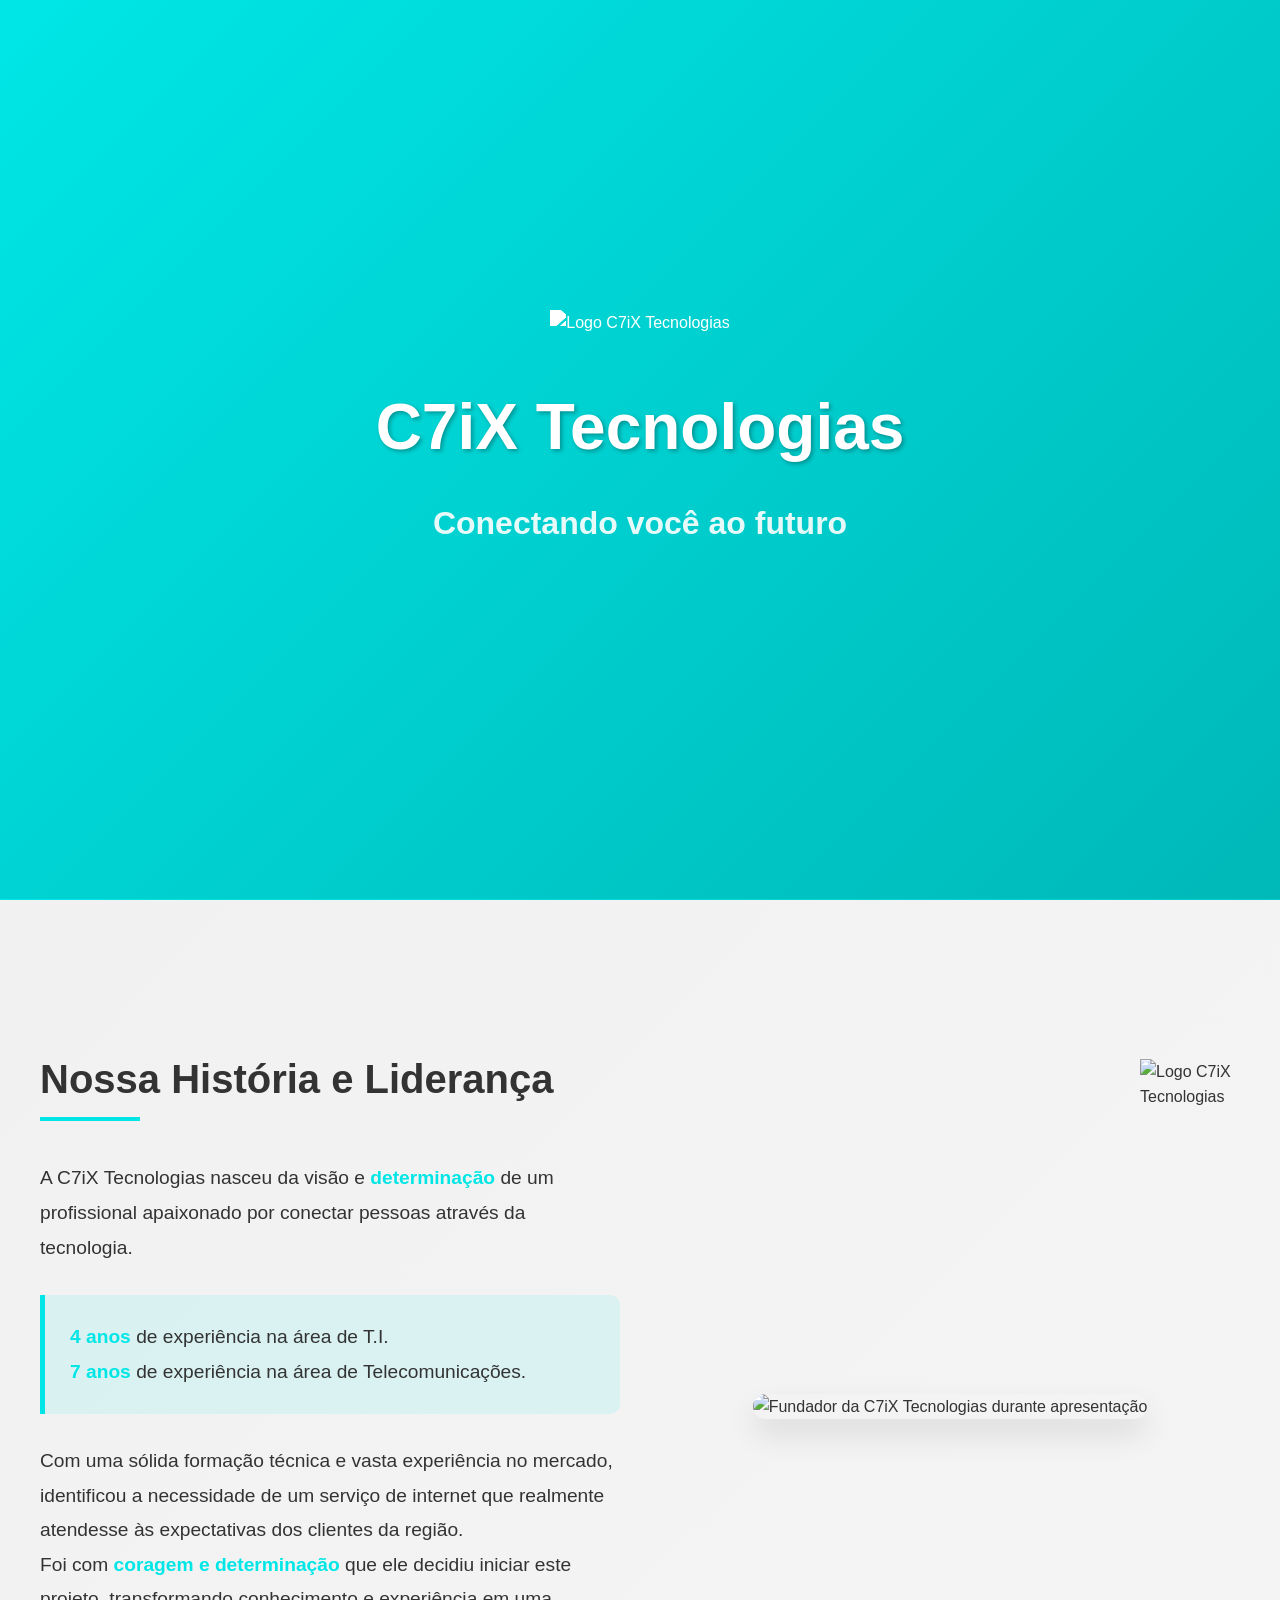
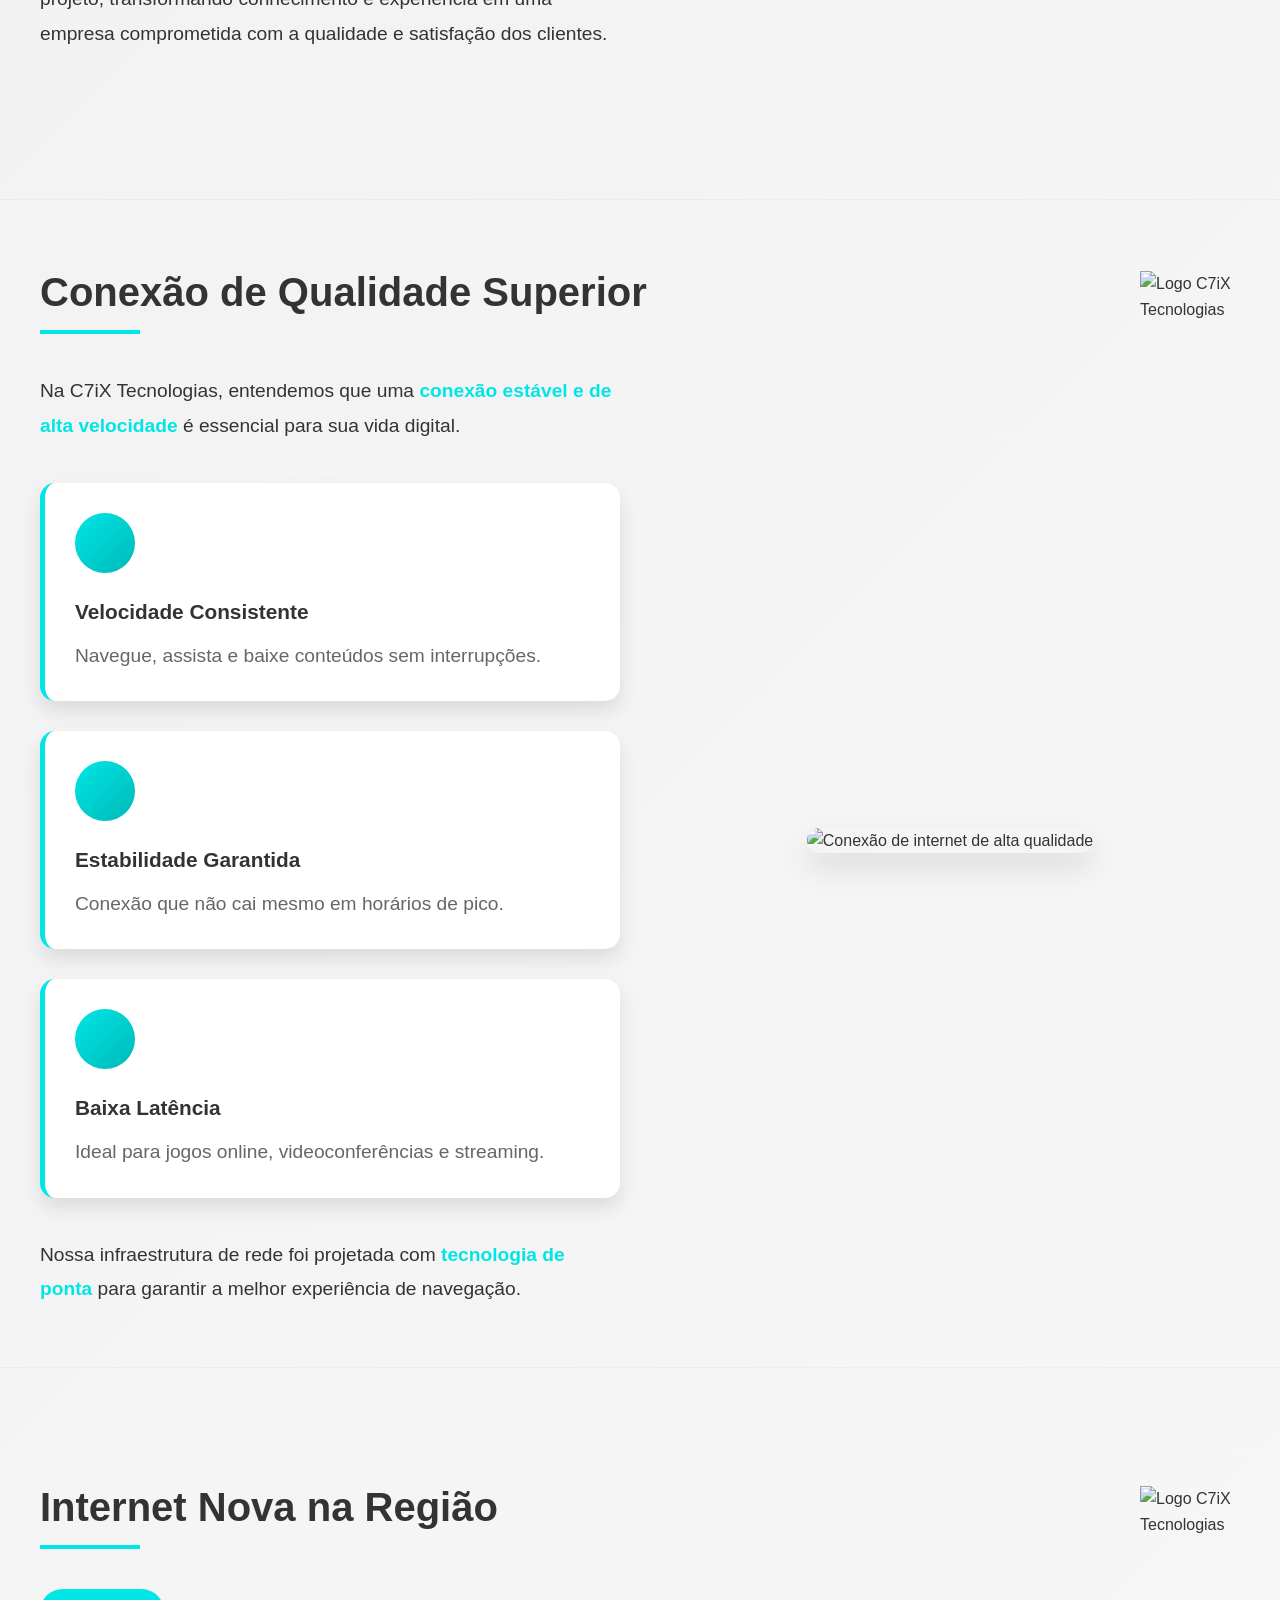
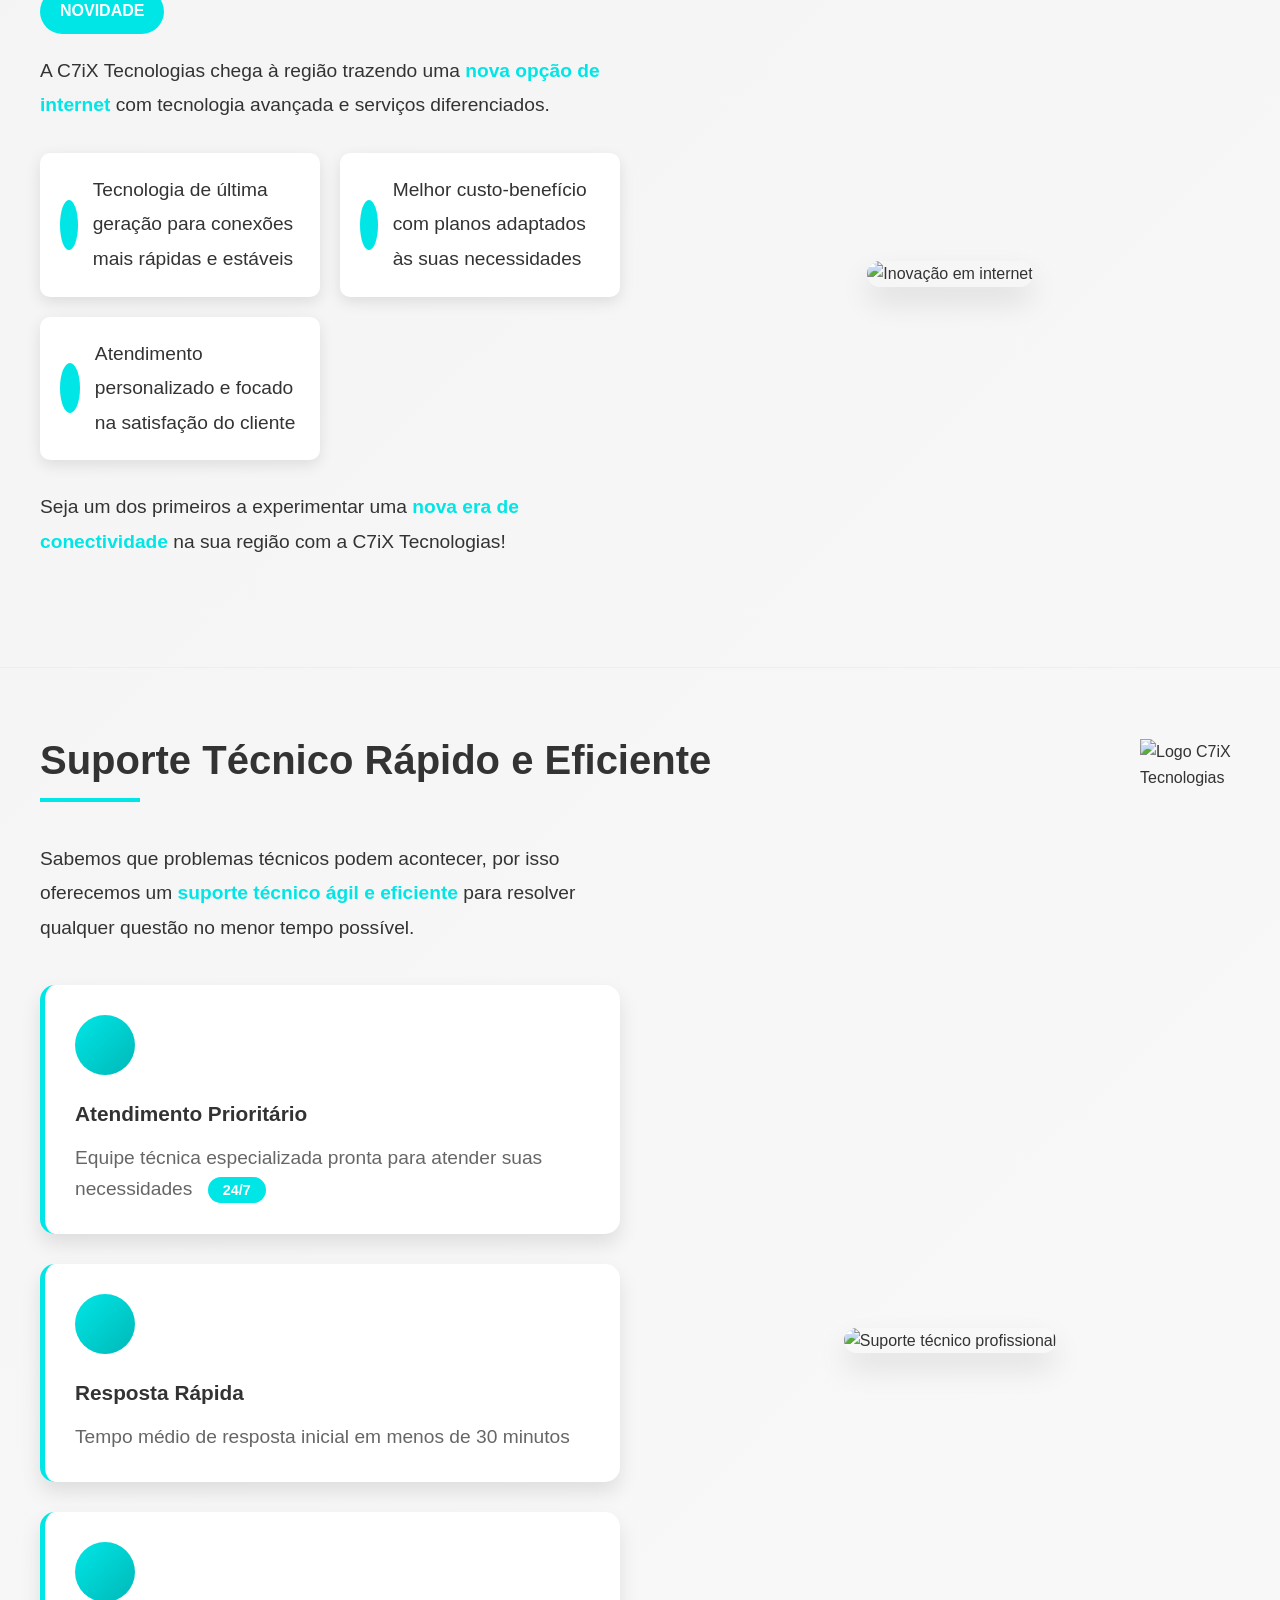
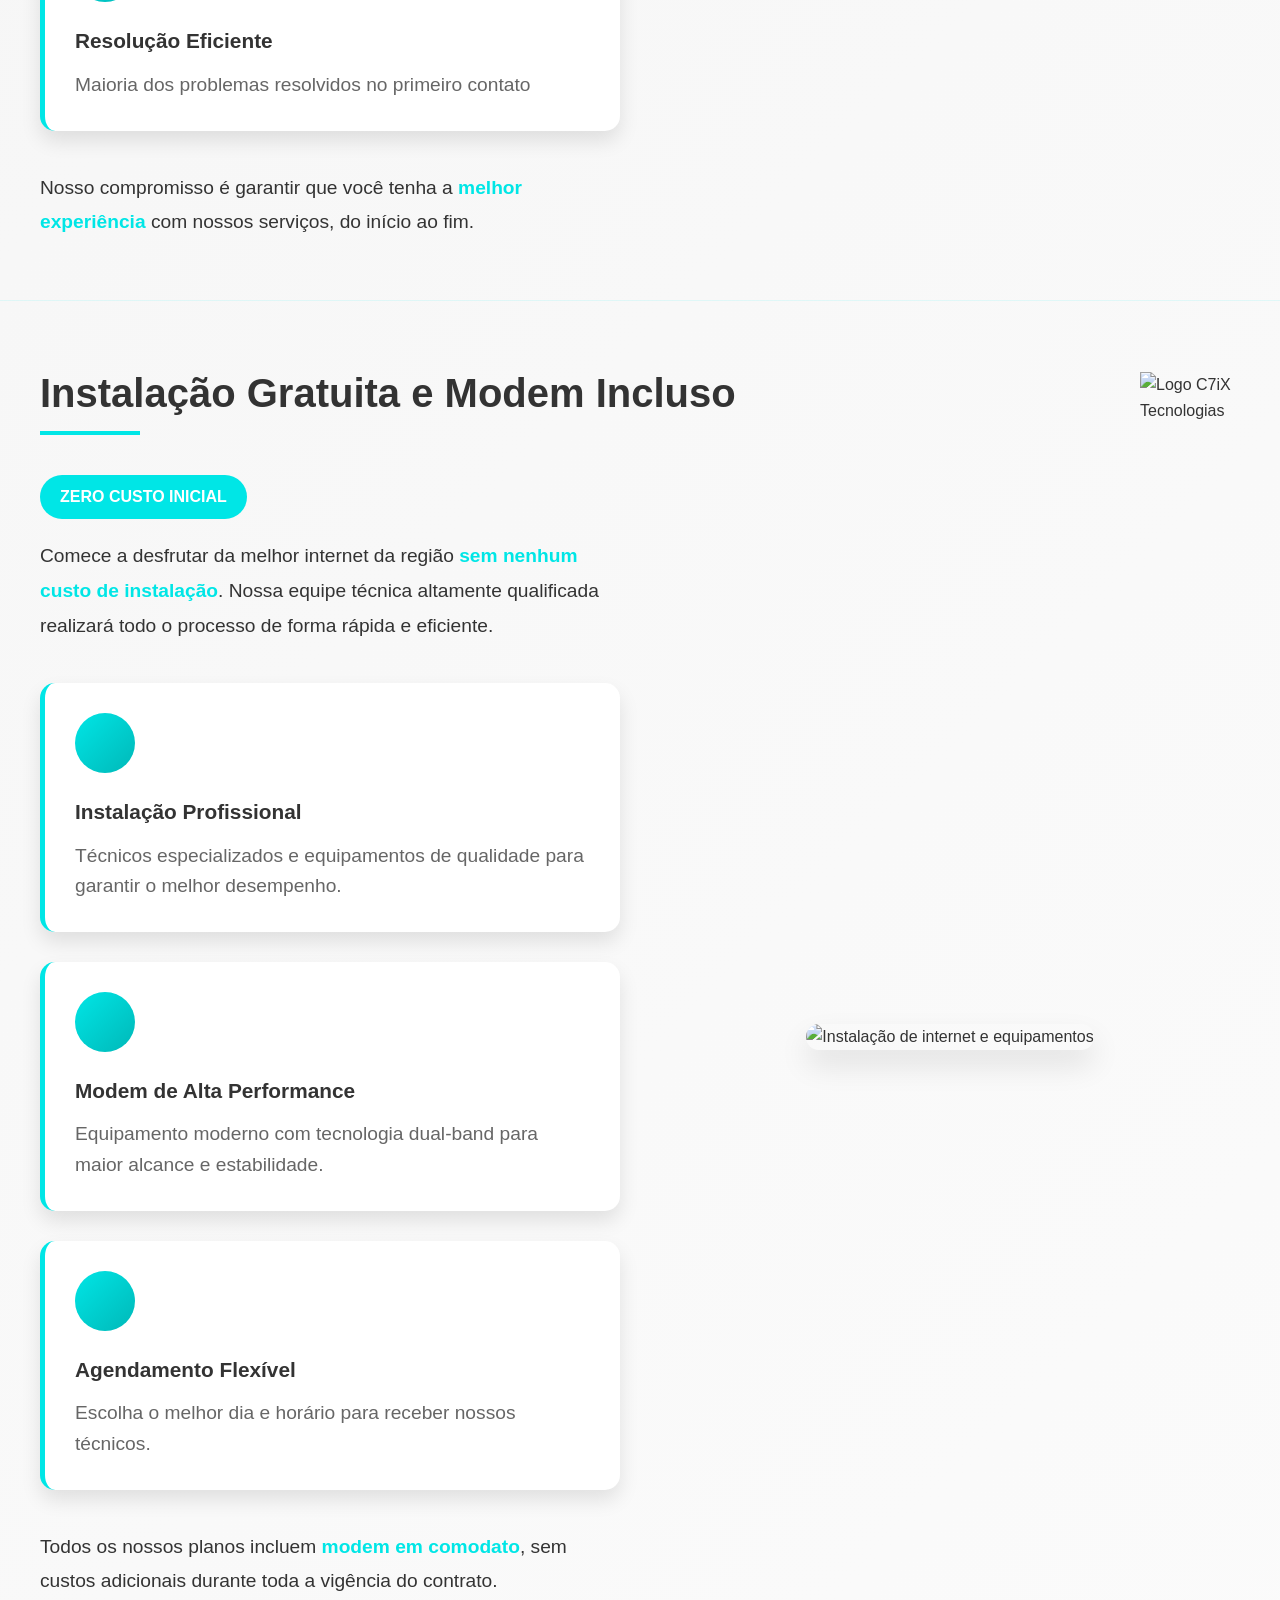
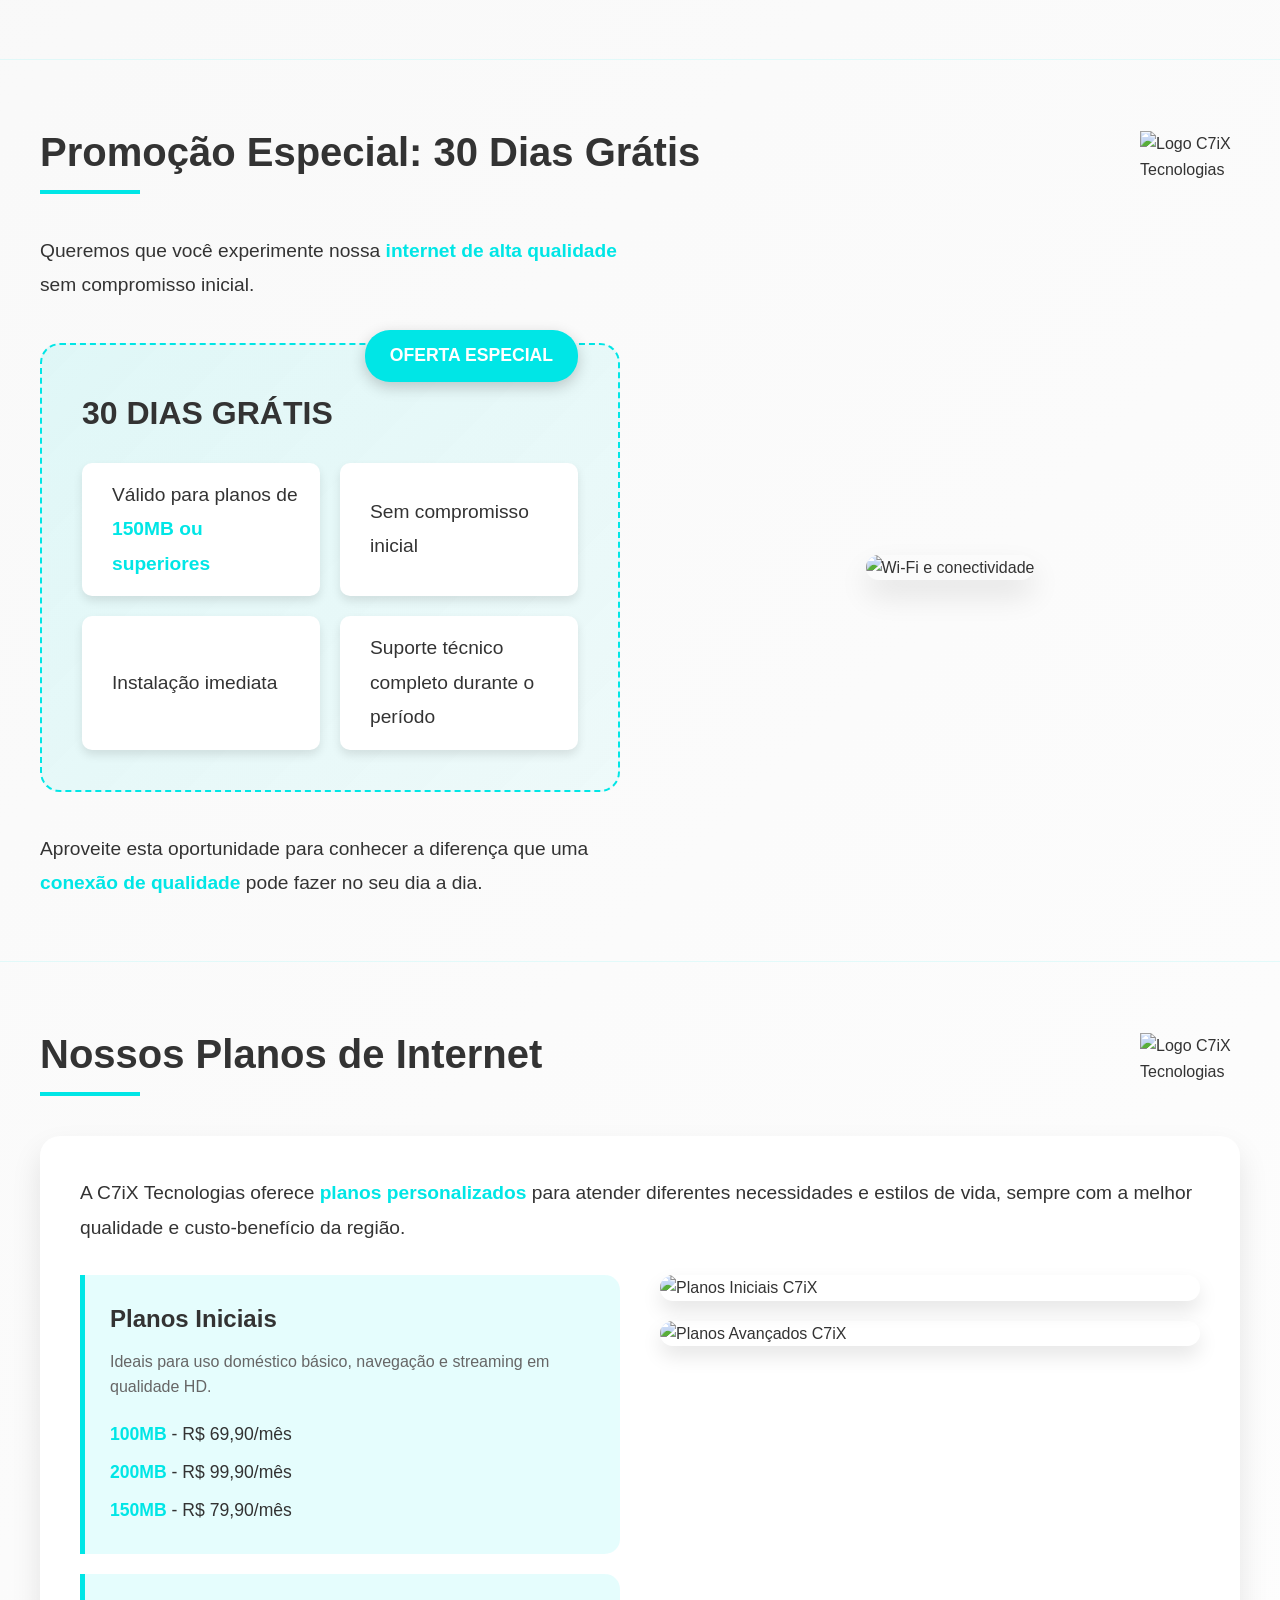
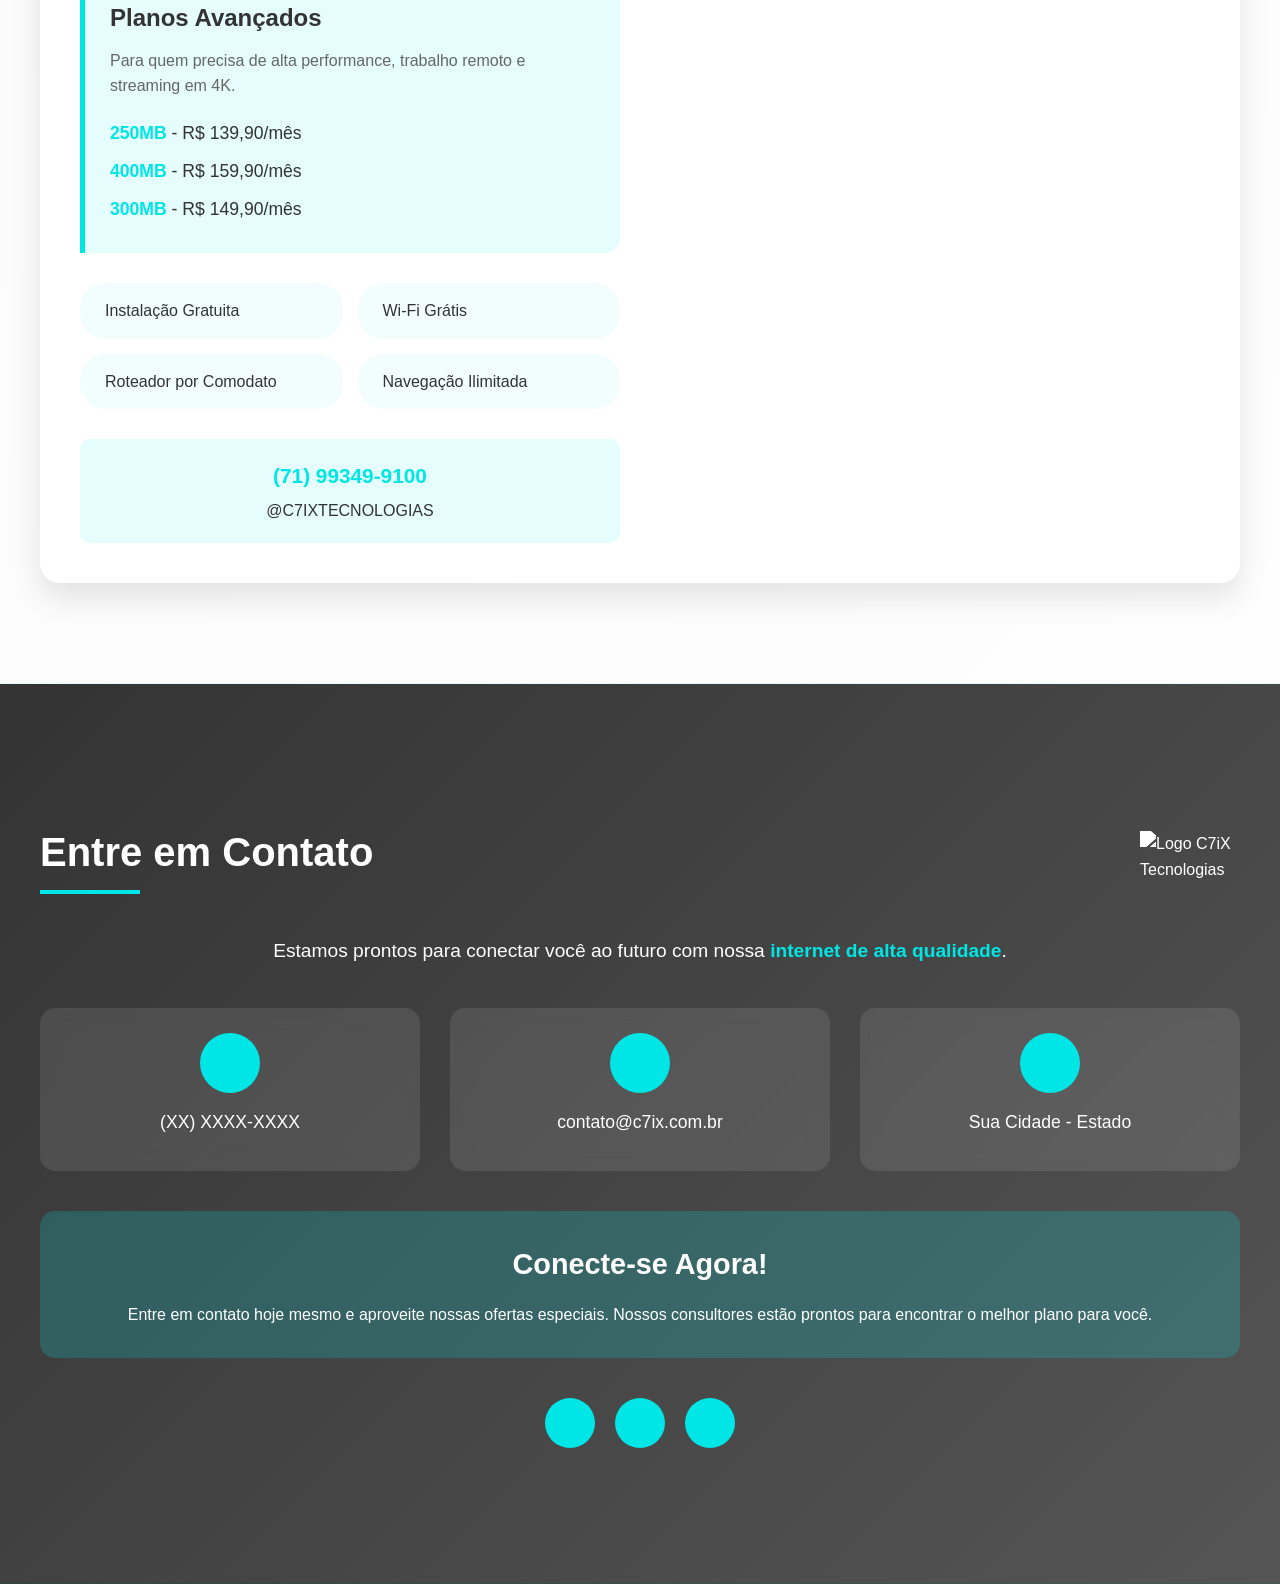
==== index.html @ 897e23bc "add vercel" ====
<!DOCTYPE html>
<html lang="pt-BR">
<head>
    <meta charset="UTF-8">
    <meta name="viewport" content="width=device-width, initial-scale=1.0">
    <title>C7iX Tecnologias - Apresentação de Vendas</title>
    <link href="https://cdn.jsdelivr.net/npm/tailwindcss@2.2.19/dist/tailwind.min.css" rel="stylesheet">
    <link rel="stylesheet" href="style.css">
</head>
<body>
    <!-- Hero Section -->
    <section class="section hero-section">
        <div class="container">
            <div class="logo-container">
                <img src="/home/ubuntu/C7iX_Presentation/logo_redonda.png" alt="Logo C7iX Tecnologias">
            </div>
            <h1 class="hero-title">C7iX Tecnologias</h1>
            <h2 class="hero-subtitle">Conectando você ao futuro</h2>
        </div>
    </section>

    <!-- Nossa História Section -->
    <section class="section">
        <div class="container">
            <div class="section-header">
                <h2 class="section-title">Nossa História e Liderança</h2>
                <img src="/home/ubuntu/C7iX_Presentation/logo_redonda.png" alt="Logo C7iX Tecnologias" class="logo">
            </div>
            <div class="content-grid">
                <div class="text-content">
                    <p>A C7iX Tecnologias nasceu da visão e <span class="highlight">determinação</span> de um profissional apaixonado por conectar pessoas através da tecnologia.</p>
                    
                    <div class="experience-box">
                        <p><i class="fas fa-laptop-code"></i> <span class="highlight">4 anos</span> de experiência na área de T.I.</p>
                        <p><i class="fas fa-broadcast-tower"></i> <span class="highlight">7 anos</span> de experiência na área de Telecomunicações.</p>
                    </div>
                    
                    <p>Com uma sólida formação técnica e vasta experiência no mercado, identificou a necessidade de um serviço de internet que realmente atendesse às expectativas dos clientes da região.</p>
                    
                    <p>Foi com <span class="highlight">coragem e determinação</span> que ele decidiu iniciar este projeto, transformando conhecimento e experiência em uma empresa comprometida com a qualidade e satisfação dos clientes.</p>
                </div>
                <div class="image-content">
                    <img src="/home/ubuntu/upload/Apresent.jpeg" alt="Fundador da C7iX Tecnologias durante apresentação">
                </div>
            </div>
        </div>
    </section>

    <!-- Conexão de Qualidade Section -->
    <section class="section">
        <div class="container">
            <div class="section-header">
                <h2 class="section-title">Conexão de Qualidade Superior</h2>
                <img src="/home/ubuntu/C7iX_Presentation/logo_redonda.png" alt="Logo C7iX Tecnologias" class="logo">
            </div>
            <div class="content-grid">
                <div class="text-content">
                    <p>Na C7iX Tecnologias, entendemos que uma <span class="highlight">conexão estável e de alta velocidade</span> é essencial para sua vida digital.</p>
                    
                    <div class="feature-grid">
                        <div class="feature-card">
                            <div class="feature-icon">
                                <i class="fas fa-tachometer-alt"></i>
                            </div>
                            <div class="feature-title">Velocidade Consistente</div>
                            <div class="feature-description">Navegue, assista e baixe conteúdos sem interrupções.</div>
                        </div>
                        
                        <div class="feature-card">
                            <div class="feature-icon">
                                <i class="fas fa-shield-alt"></i>
                            </div>
                            <div class="feature-title">Estabilidade Garantida</div>
                            <div class="feature-description">Conexão que não cai mesmo em horários de pico.</div>
                        </div>
                        
                        <div class="feature-card">
                            <div class="feature-icon">
                                <i class="fas fa-network-wired"></i>
                            </div>
                            <div class="feature-title">Baixa Latência</div>
                            <div class="feature-description">Ideal para jogos online, videoconferências e streaming.</div>
                        </div>
                    </div>
                    
                    <p>Nossa infraestrutura de rede foi projetada com <span class="highlight">tecnologia de ponta</span> para garantir a melhor experiência de navegação.</p>
                </div>
                <div class="image-content">
                    <img src="/home/ubuntu/upload/search_images/uwtljpWzV4NI.jpg" alt="Conexão de internet de alta qualidade">
                </div>
            </div>
        </div>
    </section>

    <!-- Internet Nova Section -->
    <section class="section">
        <div class="container">
            <div class="section-header">
                <h2 class="section-title">Internet Nova na Região</h2>
                <img src="/home/ubuntu/C7iX_Presentation/logo_redonda.png" alt="Logo C7iX Tecnologias" class="logo">
            </div>
            <div class="content-grid">
                <div class="text-content">
                    <div class="badge">
                        <i class="fas fa-star"></i> NOVIDADE
                    </div>
                    
                    <p>A C7iX Tecnologias chega à região trazendo uma <span class="highlight">nova opção de internet</span> com tecnologia avançada e serviços diferenciados.</p>
                    
                    <div class="innovation-grid">
                        <div class="innovation-item">
                            <div class="innovation-icon">
                                <i class="fas fa-rocket"></i>
                            </div>
                            <div>Tecnologia de última geração para conexões mais rápidas e estáveis</div>
                        </div>
                        
                        <div class="innovation-item">
                            <div class="innovation-icon">
                                <i class="fas fa-hand-holding-usd"></i>
                            </div>
                            <div>Melhor custo-benefício com planos adaptados às suas necessidades</div>
                        </div>
                        
                        <div class="innovation-item">
                            <div class="innovation-icon">
                                <i class="fas fa-users"></i>
                            </div>
                            <div>Atendimento personalizado e focado na satisfação do cliente</div>
                        </div>
                    </div>
                    
                    <p>Seja um dos primeiros a experimentar uma <span class="highlight">nova era de conectividade</span> na sua região com a C7iX Tecnologias!</p>
                </div>
                <div class="image-content">
                    <img src="/home/ubuntu/upload/search_images/rnkmIstHCbEh.png" alt="Inovação em internet">
                </div>
            </div>
        </div>
    </section>

    <!-- Suporte Section -->
    <section class="section">
        <div class="container">
            <div class="section-header">
                <h2 class="section-title">Suporte Técnico Rápido e Eficiente</h2>
                <img src="/home/ubuntu/C7iX_Presentation/logo_redonda.png" alt="Logo C7iX Tecnologias" class="logo">
            </div>
            <div class="content-grid">
                <div class="text-content">
                    <p>Sabemos que problemas técnicos podem acontecer, por isso oferecemos um <span class="highlight">suporte técnico ágil e eficiente</span> para resolver qualquer questão no menor tempo possível.</p>
                    
                    <div class="feature-grid">
                        <div class="feature-card">
                            <div class="feature-icon">
                                <i class="fas fa-headset"></i>
                            </div>
                            <div class="feature-title">Atendimento Prioritário</div>
                            <div class="feature-description">Equipe técnica especializada pronta para atender suas necessidades <span class="time-tag">24/7</span></div>
                        </div>
                        
                        <div class="feature-card">
                            <div class="feature-icon">
                                <i class="fas fa-bolt"></i>
                            </div>
                            <div class="feature-title">Resposta Rápida</div>
                            <div class="feature-description">Tempo médio de resposta inicial em menos de 30 minutos</div>
                        </div>
                        
                        <div class="feature-card">
                            <div class="feature-icon">
                                <i class="fas fa-tools"></i>
                            </div>
                            <div class="feature-title">Resolução Eficiente</div>
                            <div class="feature-description">Maioria dos problemas resolvidos no primeiro contato</div>
                        </div>
                    </div>
                    
                    <p>Nosso compromisso é garantir que você tenha a <span class="highlight">melhor experiência</span> com nossos serviços, do início ao fim.</p>
                </div>
                <div class="image-content">
                    <img src="/home/ubuntu/upload/search_images/ucWAbyty5oHd.jpeg" alt="Suporte técnico profissional">
                </div>
            </div>
        </div>
    </section>

    <!-- Instalação Section -->
    <section class="section">
        <div class="container">
            <div class="section-header">
                <h2 class="section-title">Instalação Gratuita e Modem Incluso</h2>
                <img src="/home/ubuntu/C7iX_Presentation/logo_redonda.png" alt="Logo C7iX Tecnologias" class="logo">
            </div>
            <div class="content-grid">
                <div class="text-content">
                    <div class="badge">
                        <i class="fas fa-gift"></i> ZERO CUSTO INICIAL
                    </div>
                    
                    <p>Comece a desfrutar da melhor internet da região <span class="highlight">sem nenhum custo de instalação</span>. Nossa equipe técnica altamente qualificada realizará todo o processo de forma rápida e eficiente.</p>
                    
                    <div class="feature-grid">
                        <div class="feature-card">
                            <div class="feature-icon">
                                <i class="fas fa-tools"></i>
                            </div>
                            <div class="feature-title">Instalação Profissional</div>
                            <div class="feature-description">Técnicos especializados e equipamentos de qualidade para garantir o melhor desempenho.</div>
                        </div>
                        
                        <div class="feature-card">
                            <div class="feature-icon">
                                <i class="fas fa-wifi"></i>
                            </div>
                            <div class="feature-title">Modem de Alta Performance</div>
                            <div class="feature-description">Equipamento moderno com tecnologia dual-band para maior alcance e estabilidade.</div>
                        </div>
                        
                        <div class="feature-card">
                            <div class="feature-icon">
                                <i class="fas fa-calendar-check"></i>
                            </div>
                            <div class="feature-title">Agendamento Flexível</div>
                            <div class="feature-description">Escolha o melhor dia e horário para receber nossos técnicos.</div>
                        </div>
                    </div>
                    
                    <p>Todos os nossos planos incluem <span class="highlight">modem em comodato</span>, sem custos adicionais durante toda a vigência do contrato.</p>
                </div>
                <div class="image-content">
                    <img src="/home/ubuntu/upload/search_images/bZlQeyMHtEuL.jpg" alt="Instalação de internet e equipamentos">
                </div>
            </div>
        </div>
    </section>

    <!-- Promoção Section -->
    <section class="section">
        <div class="container">
            <div class="section-header">
                <h2 class="section-title">Promoção Especial: 30 Dias Grátis</h2>
                <img src="/home/ubuntu/C7iX_Presentation/logo_redonda.png" alt="Logo C7iX Tecnologias" class="logo">
            </div>
            <div class="content-grid">
                <div class="text-content">
                    <p>Queremos que você experimente nossa <span class="highlight">internet de alta qualidade</span> sem compromisso inicial.</p>
                    
                    <div class="promo-section">
                        <div class="promo-badge">OFERTA ESPECIAL</div>
                        <div class="promo-title">30 DIAS GRÁTIS</div>
                        
                        <div class="promo-grid">
                            <div class="promo-item">
                                <div class="promo-icon"><i class="fas fa-check-circle"></i></div>
                                <div>Válido para planos de <span class="highlight">150MB ou superiores</span></div>
                            </div>
                            
                            <div class="promo-item">
                                <div class="promo-icon"><i class="fas fa-check-circle"></i></div>
                                <div>Sem compromisso inicial</div>
                            </div>
                            
                            <div class="promo-item">
                                <div class="promo-icon"><i class="fas fa-check-circle"></i></div>
                                <div>Instalação imediata</div>
                            </div>
                            
                            <div class="promo-item">
                                <div class="promo-icon"><i class="fas fa-check-circle"></i></div>
                                <div>Suporte técnico completo durante o período</div>
                            </div>
                        </div>
                    </div>
                    
                    <p>Aproveite esta oportunidade para conhecer a diferença que uma <span class="highlight">conexão de qualidade</span> pode fazer no seu dia a dia.</p>
                </div>
                <div class="image-content">
                    <img src="/home/ubuntu/upload/search_images/WIzTegR2amco.jpg" alt="Wi-Fi e conectividade">
                </div>
            </div>
        </div>
    </section>

    <!-- Planos Section -->
    <section class="section">
        <div class="container">
            <div class="section-header">
                <h2 class="section-title">Nossos Planos de Internet</h2>
                <img src="/home/ubuntu/C7iX_Presentation/logo_redonda.png" alt="Logo C7iX Tecnologias" class="logo">
            </div>
            
            <div class="plans-section">
                <p class="text-content">A C7iX Tecnologias oferece <span class="highlight">planos personalizados</span> para atender diferentes necessidades e estilos de vida, sempre com a melhor qualidade e custo-benefício da região.</p>
                
                <div class="plans-grid">
                    <div>
                        <div class="plan-category">
                            <div class="plan-title">Planos Iniciais</div>
                            <div class="plan-description">Ideais para uso doméstico básico, navegação e streaming em qualidade HD.</div>
                            <ul class="plan-list">
                                <li><span class="highlight">100MB</span> - R$ 69,90/mês</li>
                                <li><span class="highlight">200MB</span> - R$ 99,90/mês</li>
                                <li><span class="highlight">150MB</span> - R$ 79,90/mês</li>
                            </ul>
                        </div>
                        
                        <div class="plan-category">
                            <div class="plan-title">Planos Avançados</div>
                            <div class="plan-description">Para quem precisa de alta performance, trabalho remoto e streaming em 4K.</div>
                            <ul class="plan-list">
                                <li><span class="highlight">250MB</span> - R$ 139,90/mês</li>
                                <li><span class="highlight">400MB</span> - R$ 159,90/mês</li>
                                <li><span class="highlight">300MB</span> - R$ 149,90/mês</li>
                            </ul>
                        </div>
                        
                        <div class="benefits-grid">
                            <div class="benefit-item">
                                <i class="fas fa-check benefit-icon"></i>
                                Instalação Gratuita
                            </div>
                            <div class="benefit-item">
                                <i class="fas fa-wifi benefit-icon"></i>
                                Wi-Fi Grátis
                            </div>
                            <div class="benefit-item">
                                <i class="fas fa-router benefit-icon"></i>
                                Roteador por Comodato
                            </div>
                            <div class="benefit-item">
                                <i class="fas fa-infinity benefit-icon"></i>
                                Navegação Ilimitada
                            </div>
                        </div>
                        
                        <div style="background: rgba(0, 230, 230, 0.1); border-radius: 10px; padding: 20px; text-align: center; margin-top: 20px;">
                            <div style="font-size: 1.3rem; font-weight: bold; color: #00E6E6; margin-bottom: 5px;">(71) 99349-9100</div>
                            <div style="color: #333333;">@C7IXTECNOLOGIAS</div>
                        </div>
                    </div>
                    
                    <div class="plan-images">
                        <img src="/home/ubuntu/upload/Planosiniciais.png" alt="Planos Iniciais C7iX" class="plan-image">
                        <img src="/home/ubuntu/upload/Planosavançados.png" alt="Planos Avançados C7iX" class="plan-image">
                    </div>
                </div>
            </div>
        </div>
    </section>

    <!-- Contato Section -->
    <section class="section contact-section">
        <div class="container">
            <div class="section-header">
                <h2 class="section-title" style="color: white;">Entre em Contato</h2>
                <img src="/home/ubuntu/C7iX_Presentation/logo_redonda.png" alt="Logo C7iX Tecnologias" class="logo" style="filter: brightness(0) invert(1);">
            </div>
            
            <div class="text-content" style="text-align: center; margin-bottom: 40px;">
                <p style="color: white;">Estamos prontos para conectar você ao futuro com nossa <span class="highlight">internet de alta qualidade</span>.</p>
            </div>
            
            <div class="contact-grid">
                <div class="contact-item">
                    <div class="contact-icon">
                        <i class="fas fa-phone-alt"></i>
                    </div>
                    <div class="contact-text">(XX) XXXX-XXXX</div>
                </div>
                
                <div class="contact-item">
                    <div class="contact-icon">
                        <i class="fas fa-envelope"></i>
                    </div>
                    <div class="contact-text">contato@c7ix.com.br</div>
                </div>
                
                <div class="contact-item">
                    <div class="contact-icon">
                        <i class="fas fa-map-marker-alt"></i>
                    </div>
                    <div class="contact-text">Sua Cidade - Estado</div>
                </div>
            </div>
            
            <div class="cta-box">
                <div class="cta-title">Conecte-se Agora!</div>
                <p>Entre em contato hoje mesmo e aproveite nossas ofertas especiais. Nossos consultores estão prontos para encontrar o melhor plano para você.</p>
            </div>
            
            <div class="social-icons">
                <a href="#" class="social-icon">
                    <i class="fab fa-facebook-f"></i>
                </a>
                <a href="#" class="social-icon">
                    <i class="fab fa-instagram"></i>
                </a>
                <a href="#" class="social-icon">
                    <i class="fab fa-whatsapp"></i>
                </a>
            </div>
        </div>
    </section>
</body>
</html>
---- style.css ----
* {
            margin: 0;
            padding: 0;
            box-sizing: border-box;
        }
        
        body {
            font-family: 'Roboto', Arial, sans-serif;
            line-height: 1.6;
            color: #333333;
            background: linear-gradient(135deg, #F0F0F0 0%, #FFFFFF 100%);
        }
        
        .section {
            min-height: 100vh;
            padding: 60px 40px;
            display: flex;
            flex-direction: column;
            justify-content: center;
            position: relative;
            border-bottom: 1px solid rgba(0, 230, 230, 0.1);
        }
        
        .container {
            max-width: 1200px;
            margin: 0 auto;
            width: 100%;
        }
        
        .hero-section {
            background: linear-gradient(135deg, #00E6E6 0%, #00B8B8 100%);
            color: white;
            text-align: center;
        }
        
        .hero-section .container {
            display: flex;
            flex-direction: column;
            align-items: center;
            justify-content: center;
        }
        
        .logo-container {
            margin-bottom: 40px;
            max-width: 300px;
        }
        
        .logo-container img {
            width: 100%;
            height: auto;
            filter: brightness(0) invert(1);
        }
        
        .hero-title {
            font-size: 4rem;
            font-weight: bold;
            margin-bottom: 20px;
            text-shadow: 2px 2px 4px rgba(0, 0, 0, 0.3);
        }
        
        .hero-subtitle {
            font-size: 2rem;
            margin-bottom: 40px;
            opacity: 0.9;
        }
        
        .section-header {
            display: flex;
            justify-content: space-between;
            align-items: center;
            margin-bottom: 40px;
        }
        
        .section-title {
            font-size: 2.5rem;
            font-weight: bold;
            color: #333333;
            position: relative;
            padding-bottom: 10px;
        }
        
        .section-title:after {
            content: '';
            position: absolute;
            bottom: 0;
            left: 0;
            width: 100px;
            height: 4px;
            background-color: #00E6E6;
        }
        
        .logo {
            width: 100px;
            height: auto;
        }
        
        .content-grid {
            display: grid;
            grid-template-columns: 1fr 1fr;
            gap: 40px;
            align-items: center;
        }
        
        .text-content {
            font-size: 1.2rem;
            line-height: 1.8;
        }
        
        .image-content {
            display: flex;
            justify-content: center;
            align-items: center;
        }
        
        .image-content img {
            max-width: 100%;
            height: auto;
            border-radius: 15px;
            box-shadow: 0 15px 30px rgba(0, 0, 0, 0.1);
        }
        
        .highlight {
            color: #00E6E6;
            font-weight: bold;
        }
        
        .feature-grid {
            display: grid;
            grid-template-columns: repeat(auto-fit, minmax(300px, 1fr));
            gap: 30px;
            margin: 40px 0;
        }
        
        .feature-card {
            background: white;
            padding: 30px;
            border-radius: 15px;
            box-shadow: 0 10px 20px rgba(0, 0, 0, 0.1);
            border-left: 5px solid #00E6E6;
            transition: transform 0.3s ease;
        }
        
        .feature-card:hover {
            transform: translateY(-5px);
        }
        
        .feature-icon {
            width: 60px;
            height: 60px;
            background: linear-gradient(135deg, #00E6E6, #00B8B8);
            border-radius: 50%;
            display: flex;
            justify-content: center;
            align-items: center;
            margin-bottom: 20px;
            color: white;
            font-size: 1.5rem;
        }
        
        .feature-title {
            font-size: 1.3rem;
            font-weight: bold;
            margin-bottom: 10px;
            color: #333333;
        }
        
        .feature-description {
            color: #666666;
            line-height: 1.6;
        }
        
        .experience-box {
            background: rgba(0, 230, 230, 0.1);
            border-left: 5px solid #00E6E6;
            padding: 25px;
            margin: 30px 0;
            border-radius: 0 10px 10px 0;
        }
        
        .innovation-grid {
            display: grid;
            grid-template-columns: repeat(auto-fit, minmax(250px, 1fr));
            gap: 20px;
            margin: 30px 0;
        }
        
        .innovation-item {
            background: white;
            padding: 20px;
            border-radius: 10px;
            display: flex;
            align-items: center;
            box-shadow: 0 5px 15px rgba(0, 0, 0, 0.1);
        }
        
        .innovation-icon {
            width: 50px;
            height: 50px;
            background: #00E6E6;
            border-radius: 50%;
            display: flex;
            justify-content: center;
            align-items: center;
            margin-right: 15px;
            color: white;
            font-size: 1.2rem;
        }
        
        .badge {
            display: inline-block;
            background: #00E6E6;
            color: white;
            font-weight: bold;
            padding: 8px 20px;
            border-radius: 25px;
            font-size: 1rem;
            margin-bottom: 20px;
        }
        
        .promo-section {
            background: linear-gradient(135deg, rgba(0, 230, 230, 0.1), rgba(0, 230, 230, 0.05));
            border-radius: 20px;
            padding: 40px;
            margin: 40px 0;
            position: relative;
            border: 2px dashed #00E6E6;
        }
        
        .promo-badge {
            position: absolute;
            top: -15px;
            right: 40px;
            background: #00E6E6;
            color: white;
            font-weight: bold;
            padding: 10px 25px;
            border-radius: 25px;
            font-size: 1.1rem;
            box-shadow: 0 5px 15px rgba(0, 0, 0, 0.2);
        }
        
        .promo-title {
            font-size: 2rem;
            font-weight: bold;
            margin-bottom: 20px;
            color: #333333;
        }
        
        .promo-grid {
            display: grid;
            grid-template-columns: repeat(auto-fit, minmax(200px, 1fr));
            gap: 20px;
            margin-top: 20px;
        }
        
        .promo-item {
            display: flex;
            align-items: center;
            background: white;
            padding: 15px;
            border-radius: 10px;
            box-shadow: 0 5px 10px rgba(0, 0, 0, 0.1);
        }
        
        .promo-icon {
            color: #00E6E6;
            font-size: 1.5rem;
            margin-right: 15px;
        }
        
        .plans-section {
            background: white;
            border-radius: 20px;
            padding: 40px;
            margin: 40px 0;
            box-shadow: 0 15px 30px rgba(0, 0, 0, 0.1);
        }
        
        .plans-grid {
            display: grid;
            grid-template-columns: 1fr 1fr;
            gap: 40px;
            margin-top: 30px;
        }
        
        .plan-category {
            background: rgba(0, 230, 230, 0.1);
            border-left: 5px solid #00E6E6;
            padding: 25px;
            border-radius: 0 15px 15px 0;
            margin-bottom: 20px;
        }
        
        .plan-title {
            font-size: 1.5rem;
            font-weight: bold;
            margin-bottom: 10px;
            color: #333333;
        }
        
        .plan-description {
            color: #666666;
            margin-bottom: 15px;
        }
        
        .plan-list {
            list-style: none;
            padding: 0;
        }
        
        .plan-list li {
            padding: 5px 0;
            font-size: 1.1rem;
        }
        
        .plan-images {
            display: flex;
            flex-direction: column;
            gap: 20px;
        }
        
        .plan-image {
            width: 100%;
            border-radius: 15px;
            box-shadow: 0 10px 20px rgba(0, 0, 0, 0.1);
        }
        
        .benefits-grid {
            display: grid;
            grid-template-columns: repeat(auto-fit, minmax(200px, 1fr));
            gap: 15px;
            margin: 30px 0;
        }
        
        .benefit-item {
            background: rgba(0, 230, 230, 0.05);
            padding: 15px;
            border-radius: 25px;
            display: flex;
            align-items: center;
            font-weight: 500;
        }
        
        .benefit-icon {
            color: #00E6E6;
            margin-right: 10px;
            font-size: 1.2rem;
        }
        
        .contact-section {
            background: linear-gradient(135deg, #333333, #555555);
            color: white;
        }
        
        .contact-grid {
            display: grid;
            grid-template-columns: repeat(auto-fit, minmax(250px, 1fr));
            gap: 30px;
            margin: 40px 0;
        }
        
        .contact-item {
            background: rgba(255, 255, 255, 0.1);
            padding: 25px;
            border-radius: 15px;
            text-align: center;
            backdrop-filter: blur(10px);
        }
        
        .contact-icon {
            width: 60px;
            height: 60px;
            background: #00E6E6;
            border-radius: 50%;
            display: flex;
            justify-content: center;
            align-items: center;
            margin: 0 auto 15px;
            color: white;
            font-size: 1.5rem;
        }
        
        .contact-text {
            font-size: 1.1rem;
            margin-bottom: 10px;
        }
        
        .cta-box {
            background: rgba(0, 230, 230, 0.2);
            border-radius: 15px;
            padding: 30px;
            margin: 40px 0;
            text-align: center;
        }
        
        .cta-title {
            font-size: 1.8rem;
            font-weight: bold;
            margin-bottom: 15px;
        }
        
        .social-icons {
            display: flex;
            justify-content: center;
            gap: 20px;
            margin-top: 30px;
        }
        
        .social-icon {
            width: 50px;
            height: 50px;
            background: #00E6E6;
            border-radius: 50%;
            display: flex;
            justify-content: center;
            align-items: center;
            color: white;
            font-size: 1.3rem;
            transition: transform 0.3s ease;
            text-decoration: none;
        }
        
        .social-icon:hover {
            transform: scale(1.1);
        }
        
        .time-tag {
            background: #00E6E6;
            color: white;
            padding: 5px 15px;
            border-radius: 20px;
            font-weight: bold;
            font-size: 0.9rem;
            margin-left: 10px;
        }
        
        /* Mobile Responsiveness */
        @media (max-width: 768px) {
            .section {
                padding: 40px 20px;
            }
            
            .hero-title {
                font-size: 2.5rem;
            }
            
            .hero-subtitle {
                font-size: 1.3rem;
            }
            
            .section-title {
                font-size: 1.8rem;
            }
            
            .section-header {
                flex-direction: column;
                text-align: center;
                gap: 20px;
            }
            
            .content-grid, .plans-grid {
                grid-template-columns: 1fr;
                gap: 30px;
            }
            
            .text-content {
                font-size: 1rem;
            }
            
            .feature-grid, .innovation-grid, .benefits-grid, .contact-grid {
                grid-template-columns: 1fr;
            }
            
            .promo-section {
                padding: 25px;
            }
            
            .promo-badge {
                right: 20px;
                font-size: 1rem;
            }
            
            .promo-title {
                font-size: 1.5rem;
            }
            
            .plan-images {
                order: -1;
            }
        }
        
        @media (max-width: 480px) {
            .hero-title {
                font-size: 2rem;
            }
            
            .hero-subtitle {
                font-size: 1.1rem;
            }
            
            .section-title {
                font-size: 1.5rem;
            }
            
            .logo-container {
                max-width: 200px;
            }
            
            .feature-card, .contact-item {
                padding: 20px;
            }
            
            .promo-section {
                padding: 20px;
            }
        }
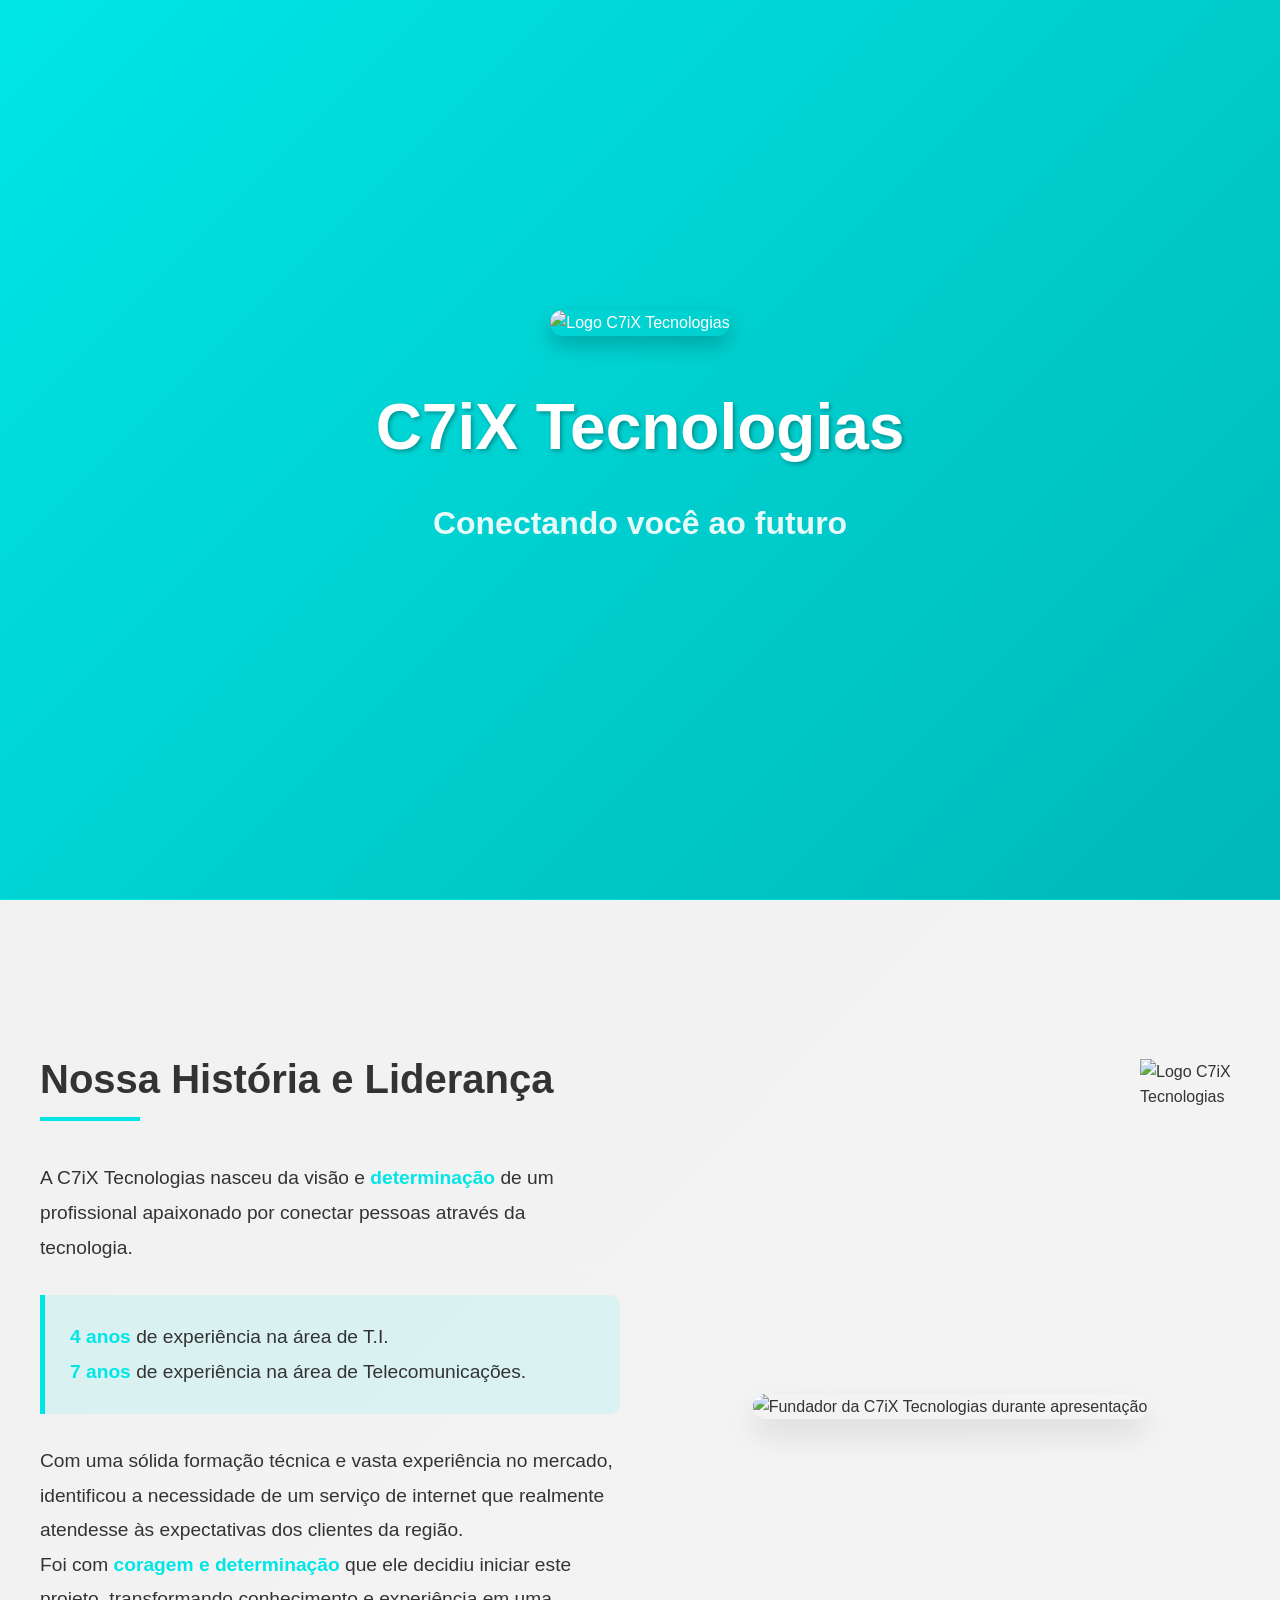
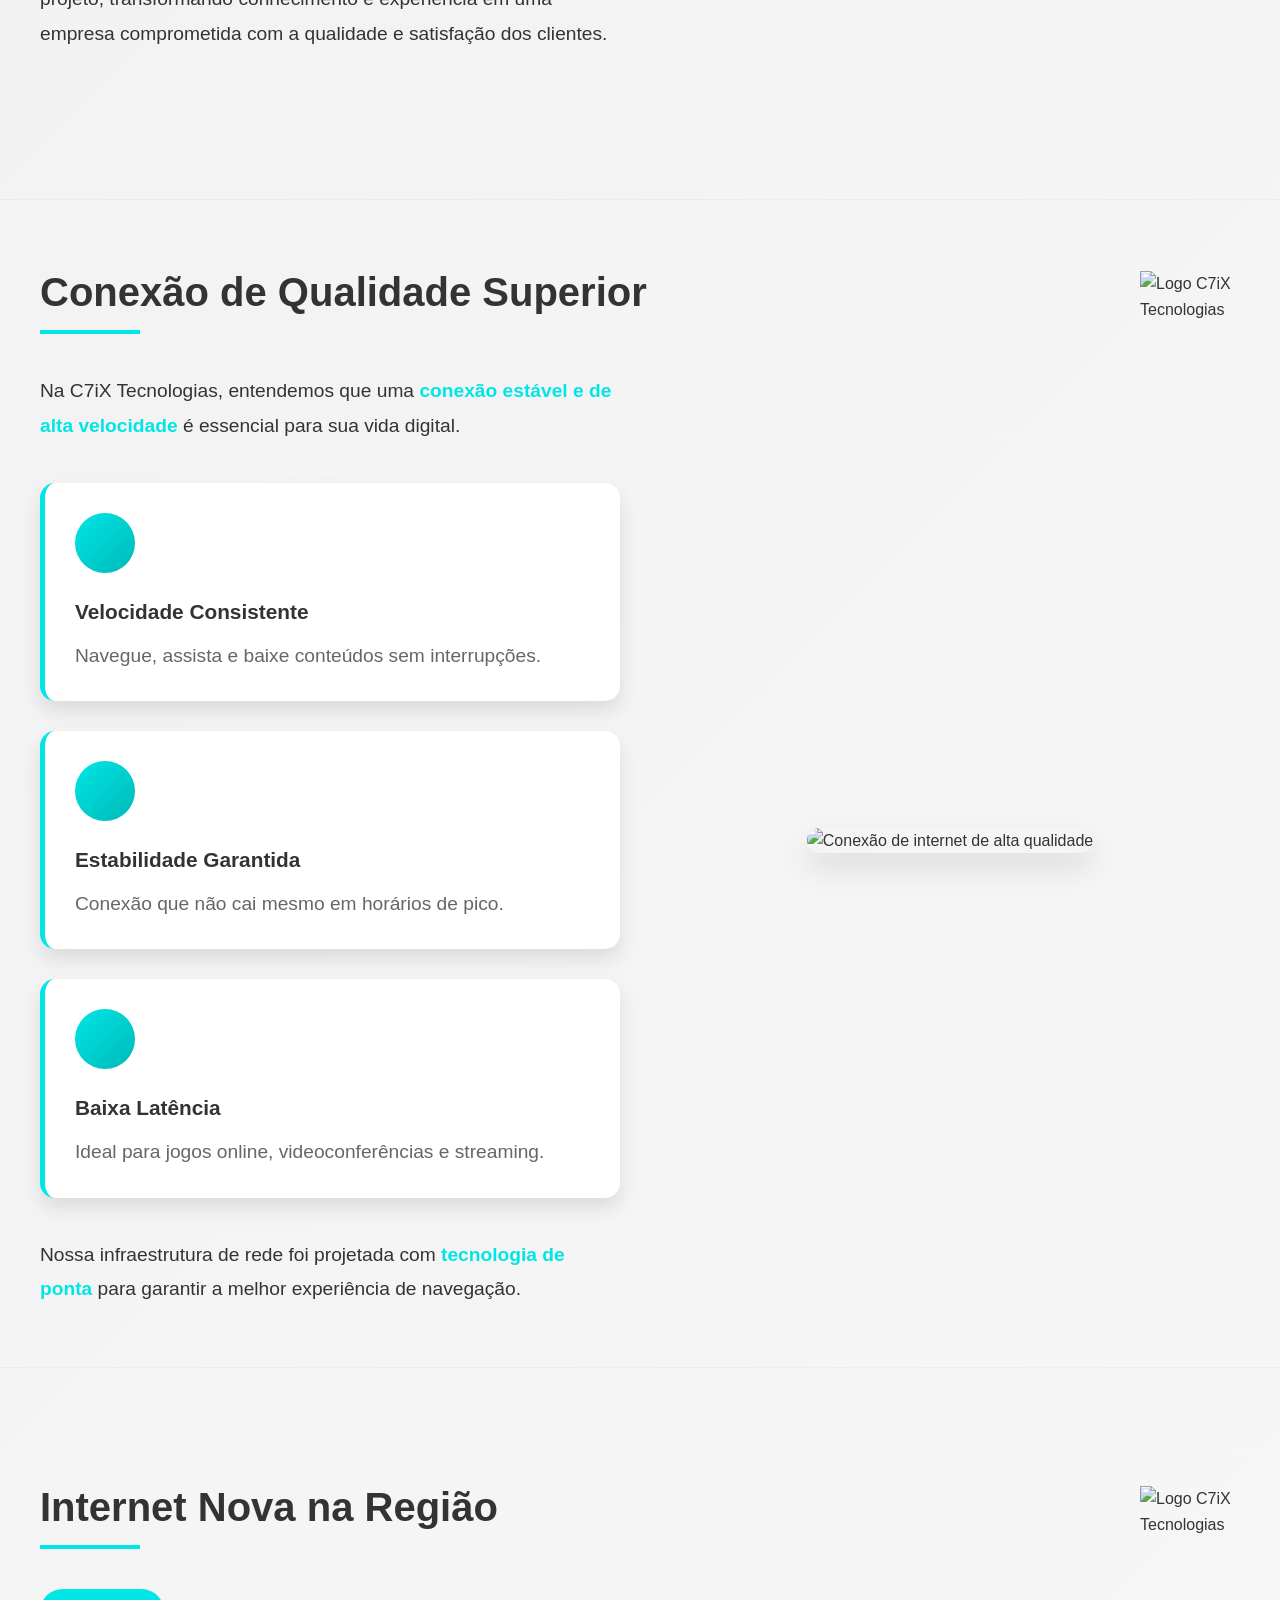
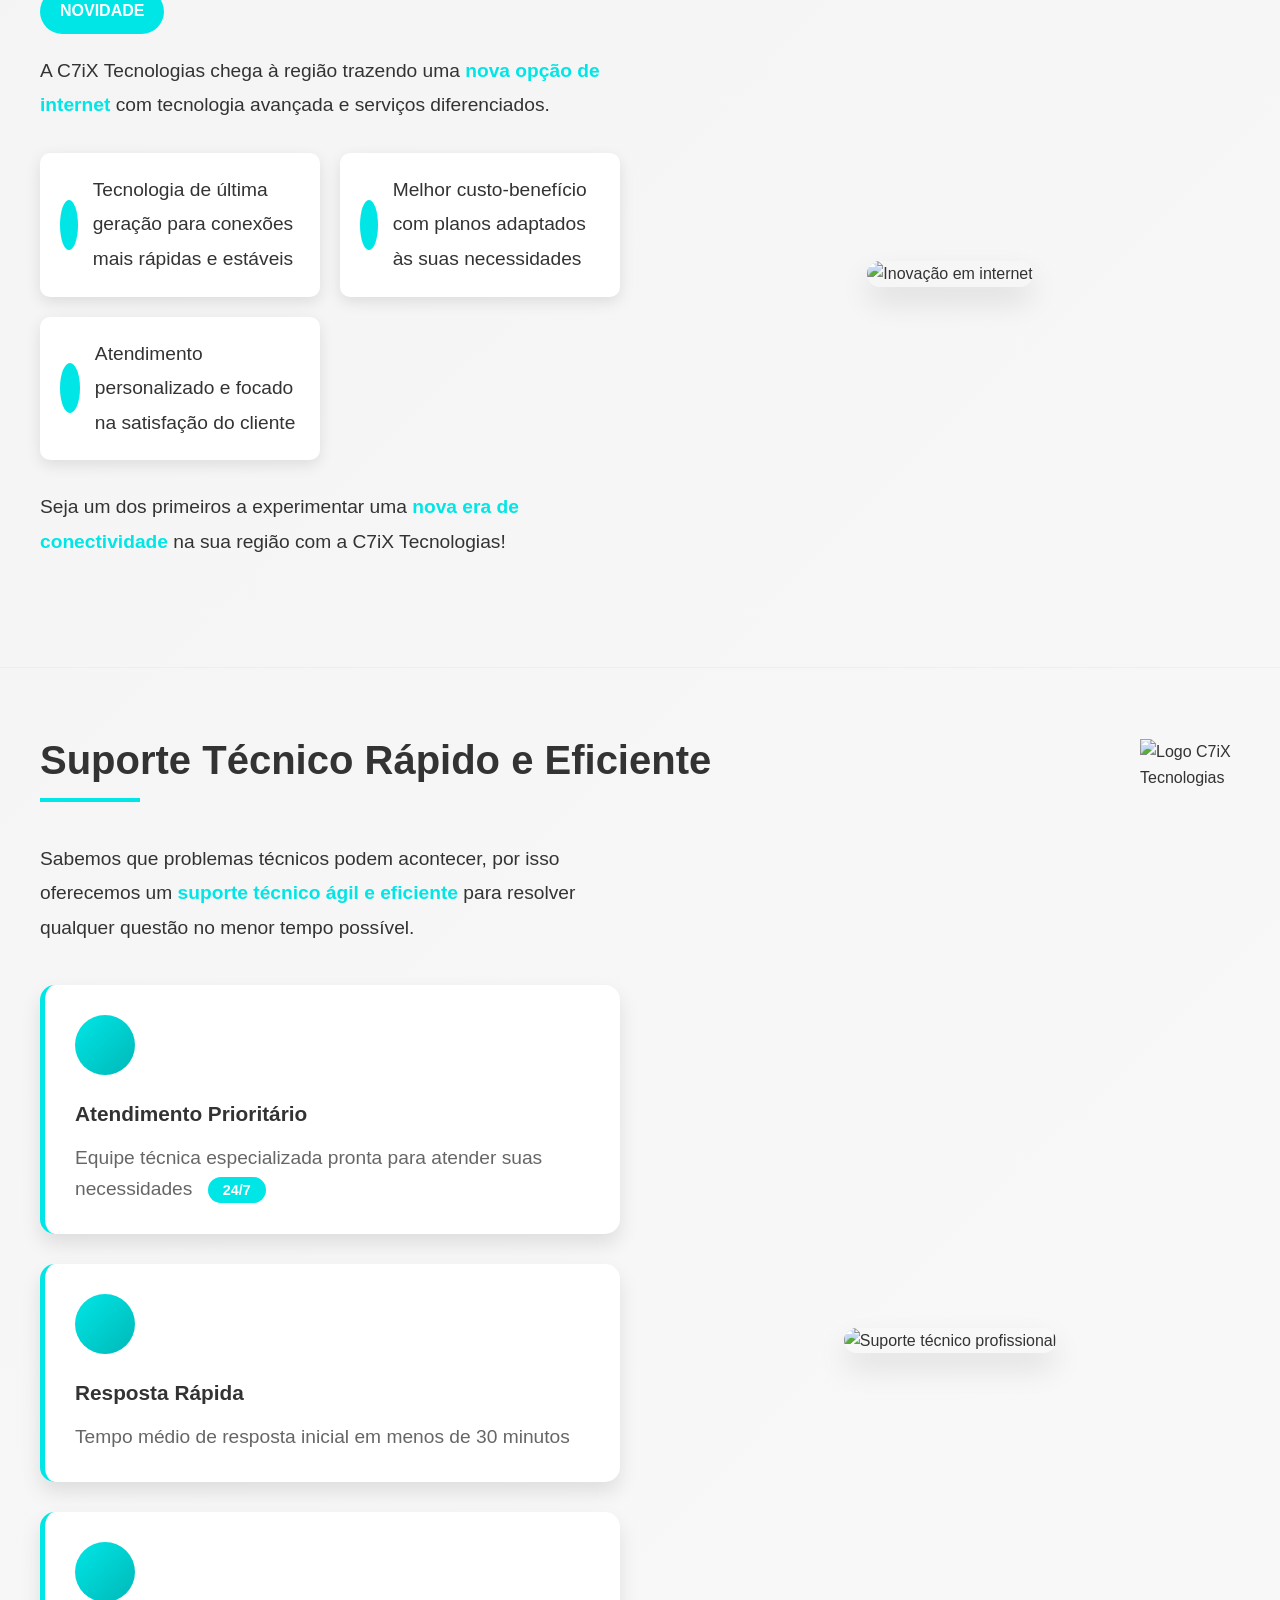
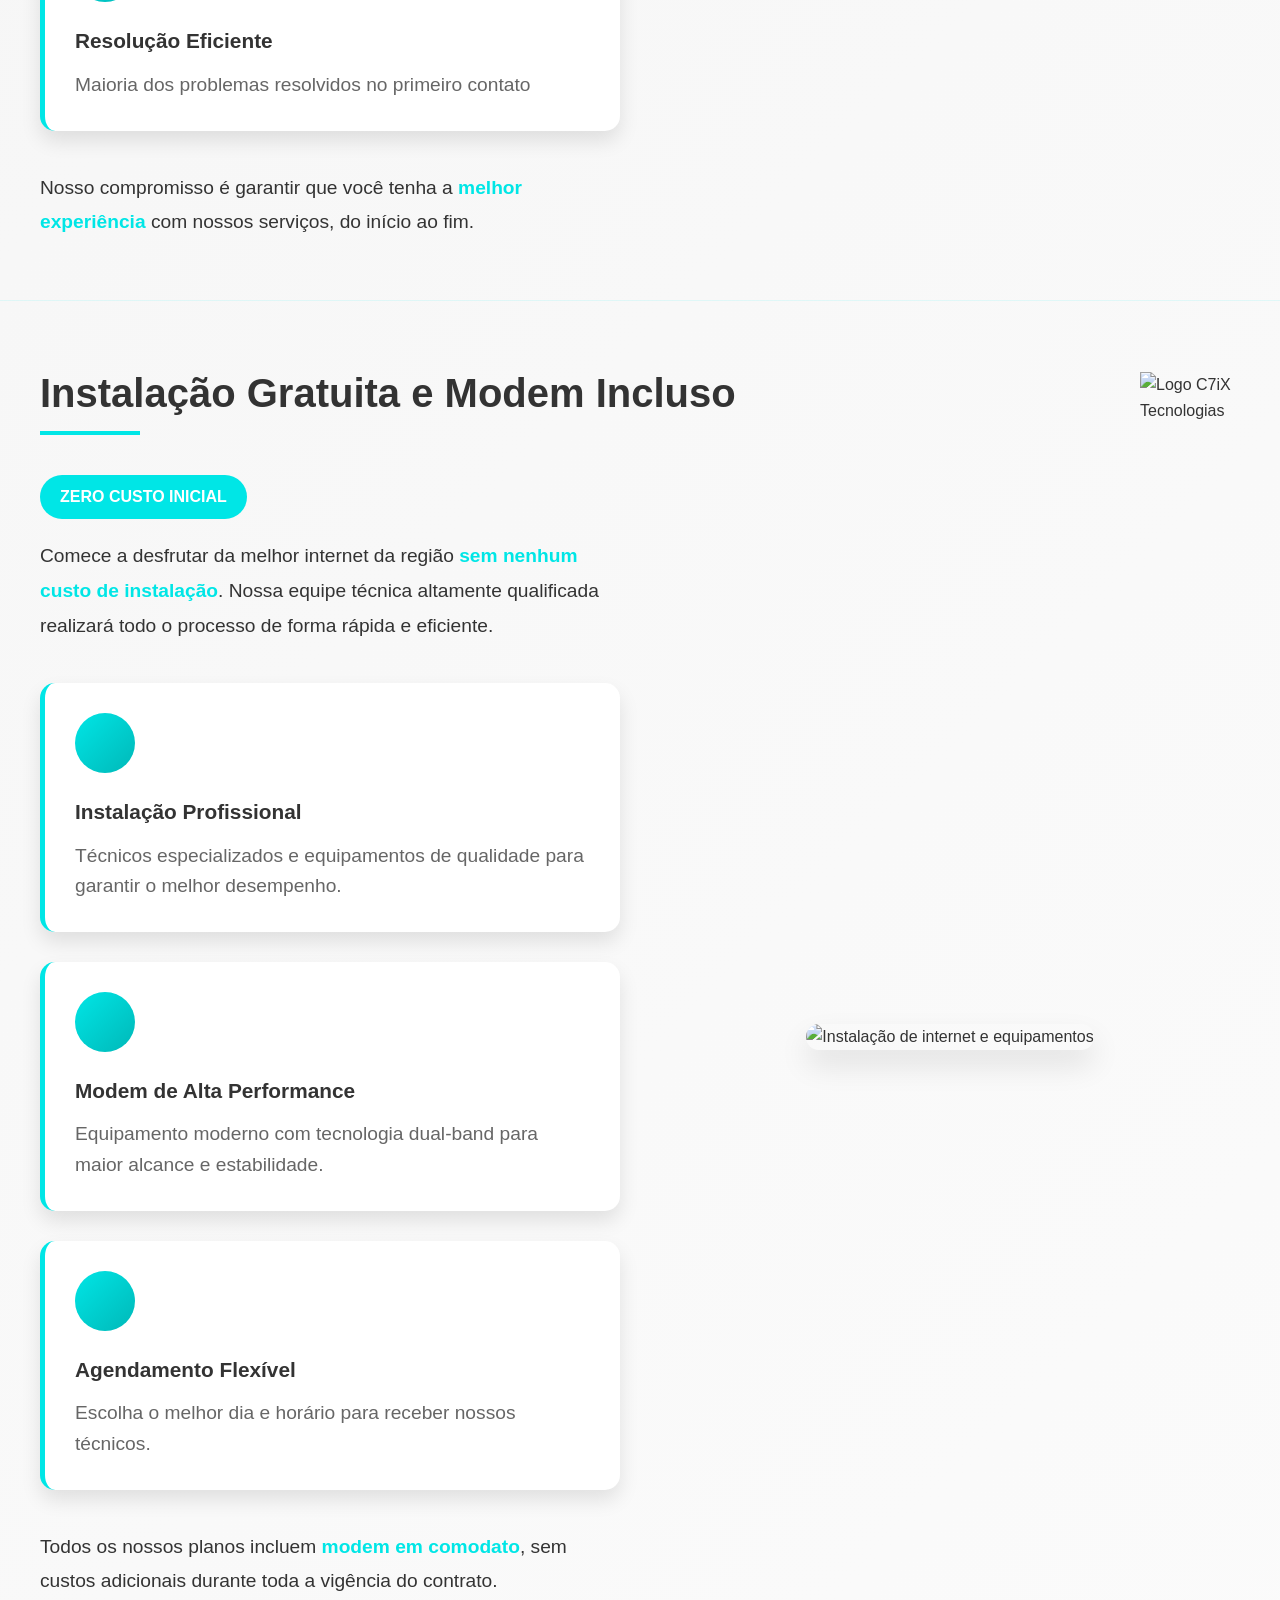
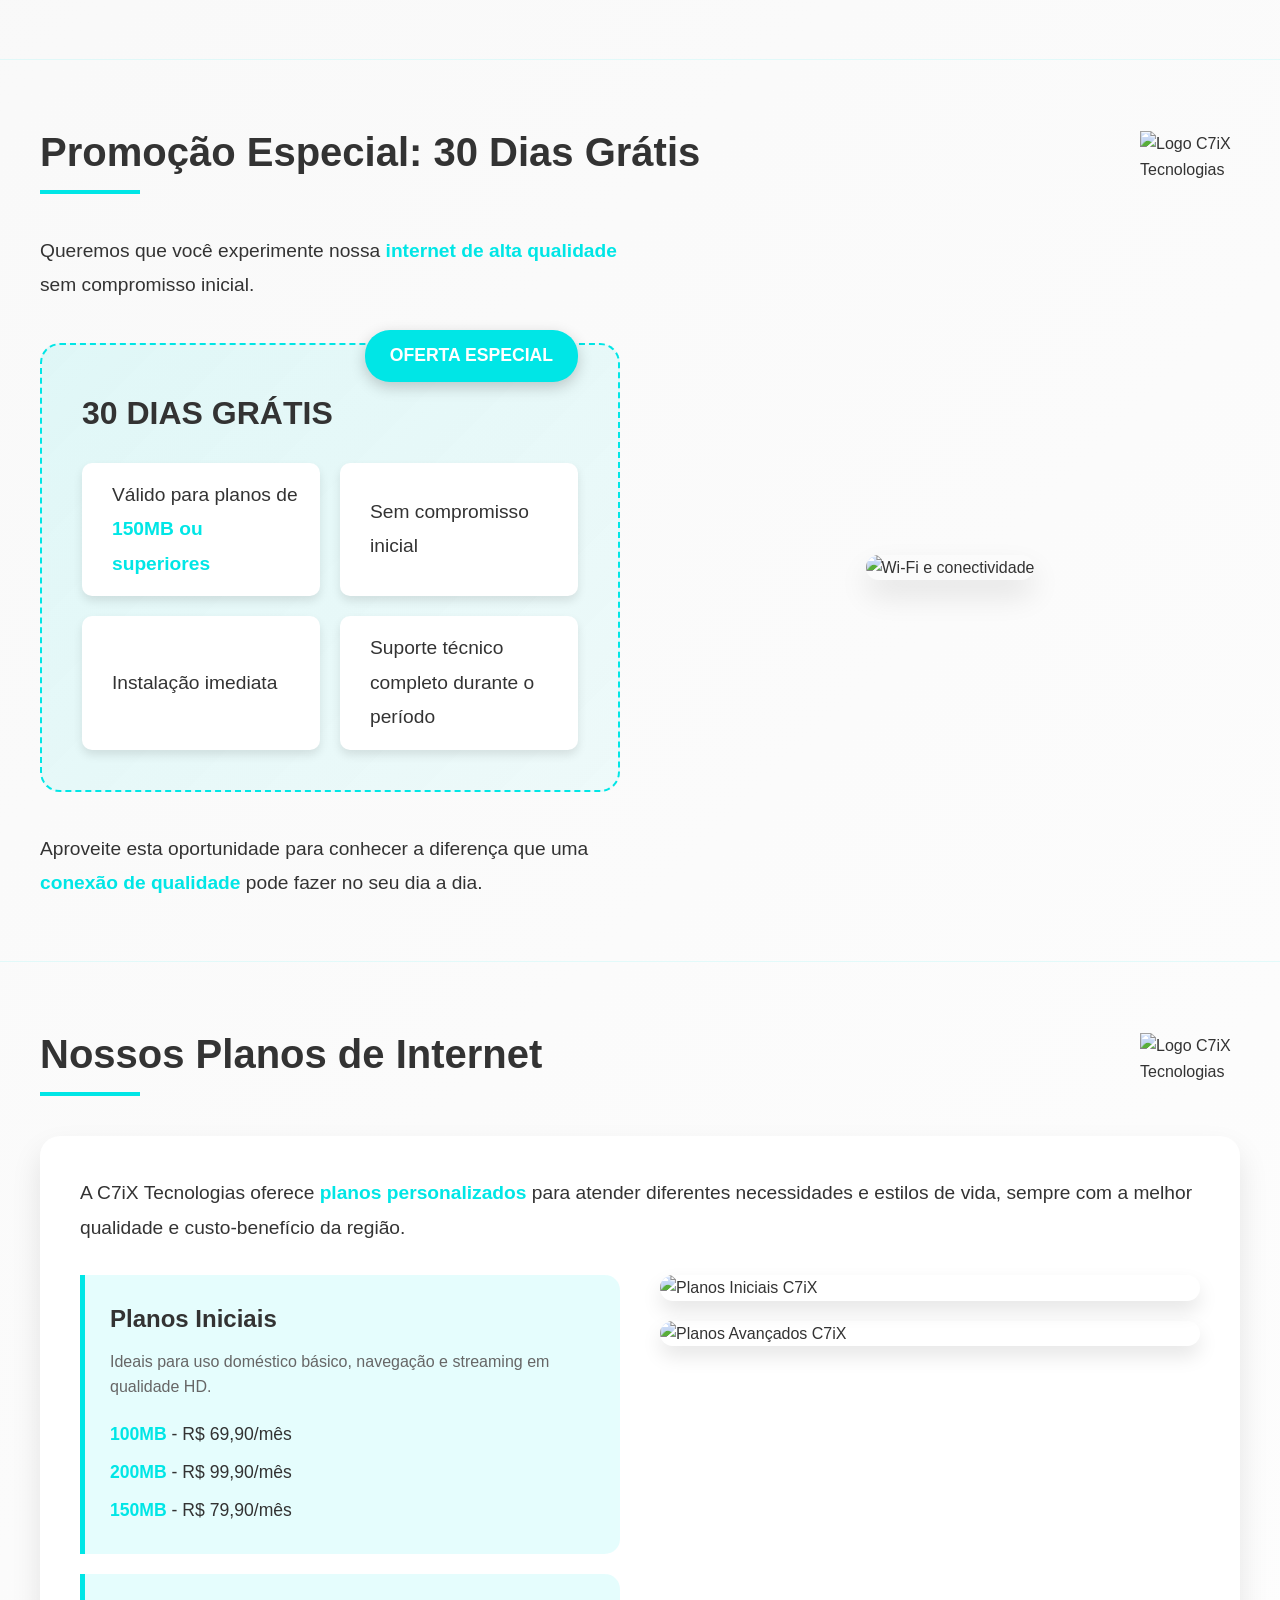
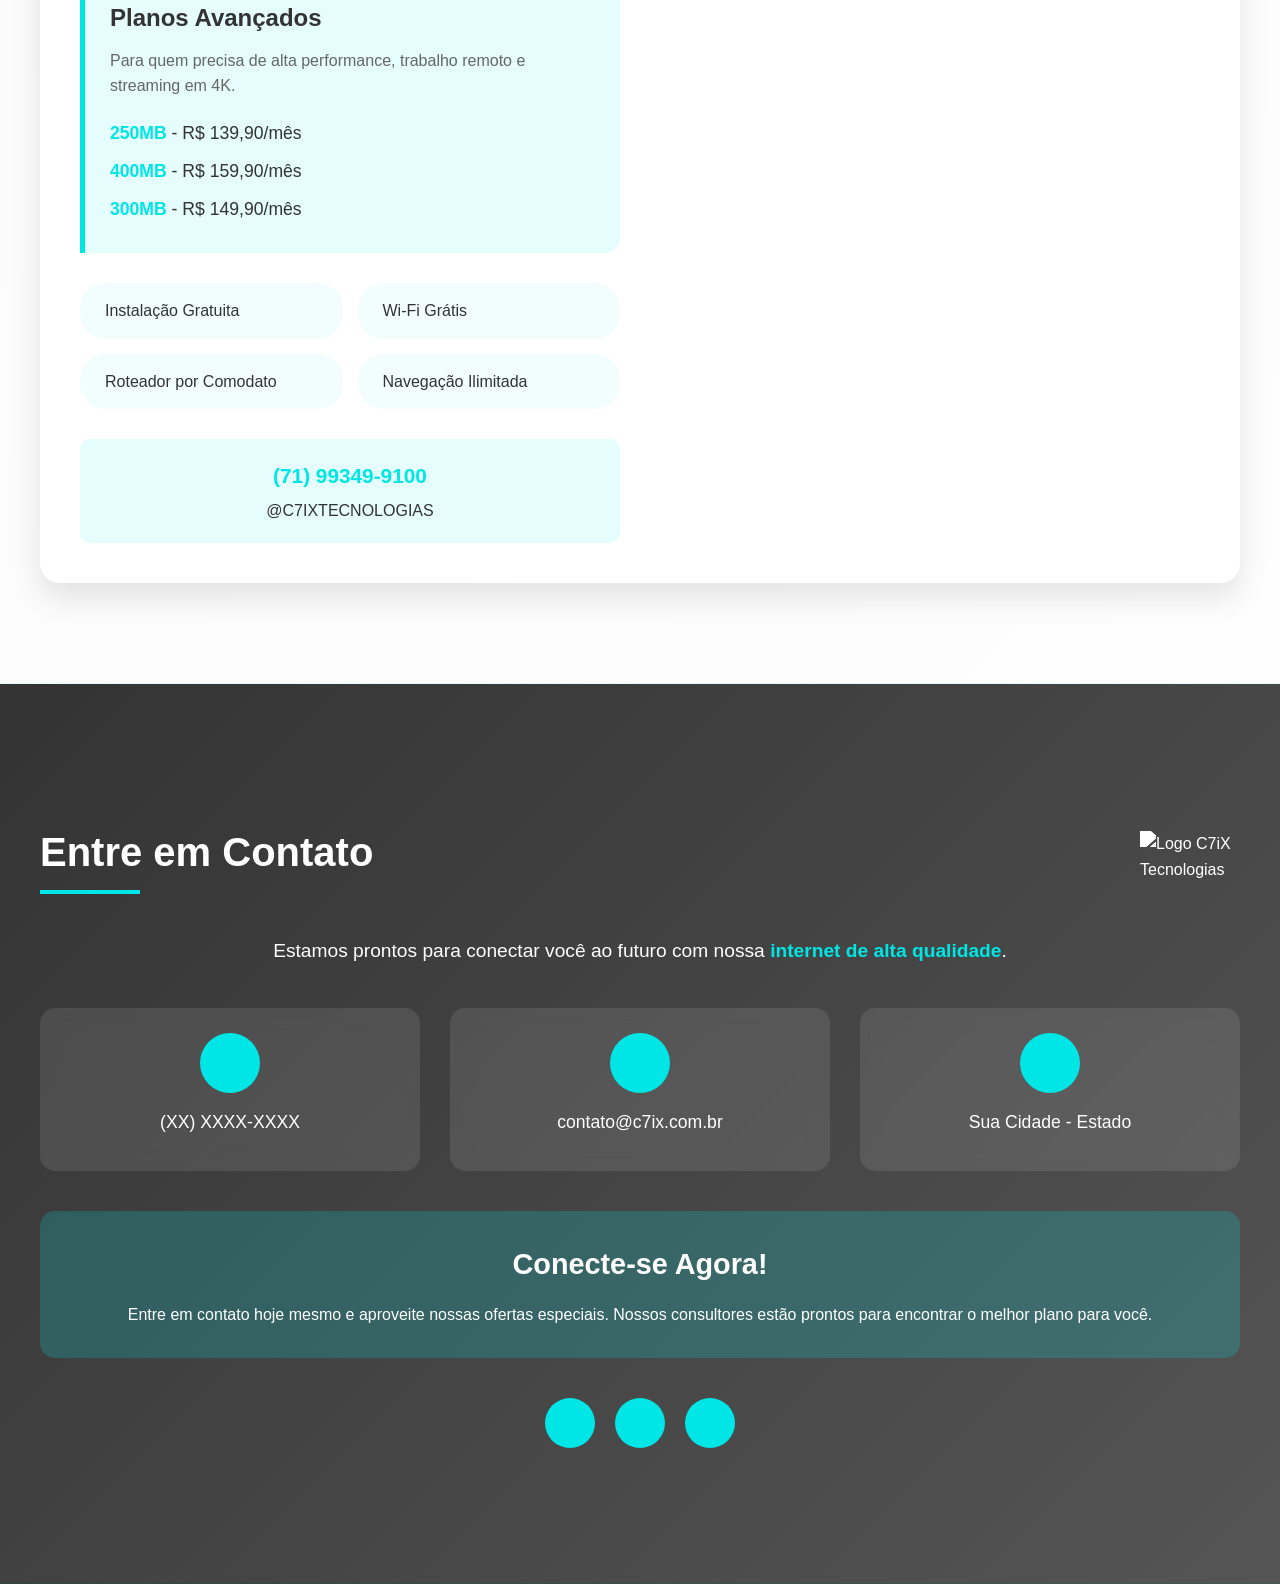
==== commit 4635f504: "add logo" ====
--- a/index.html
+++ b/index.html
@@ -12,7 +12,7 @@
     <section class="section hero-section">
         <div class="container">
             <div class="logo-container">
-                <img src="/home/ubuntu/C7iX_Presentation/logo_redonda.png" alt="Logo C7iX Tecnologias">
+                <img src="/img/logo5.png" alt="Logo C7iX Tecnologias">
             </div>
             <h1 class="hero-title">C7iX Tecnologias</h1>
             <h2 class="hero-subtitle">Conectando você ao futuro</h2>
@@ -24,7 +24,7 @@
         <div class="container">
             <div class="section-header">
                 <h2 class="section-title">Nossa História e Liderança</h2>
-                <img src="/home/ubuntu/C7iX_Presentation/logo_redonda.png" alt="Logo C7iX Tecnologias" class="logo">
+                <img src="/img/_Logo-removebg-preview.png" alt="Logo C7iX Tecnologias" class="logo">
             </div>
             <div class="content-grid">
                 <div class="text-content">
@@ -51,7 +51,7 @@
         <div class="container">
             <div class="section-header">
                 <h2 class="section-title">Conexão de Qualidade Superior</h2>
-                <img src="/home/ubuntu/C7iX_Presentation/logo_redonda.png" alt="Logo C7iX Tecnologias" class="logo">
+                <img src="/img/_Logo-removebg-preview.png" alt="Logo C7iX Tecnologias" class="logo">
             </div>
             <div class="content-grid">
                 <div class="text-content">
@@ -97,7 +97,7 @@
         <div class="container">
             <div class="section-header">
                 <h2 class="section-title">Internet Nova na Região</h2>
-                <img src="/home/ubuntu/C7iX_Presentation/logo_redonda.png" alt="Logo C7iX Tecnologias" class="logo">
+                <img src="/img/_Logo-removebg-preview.png" alt="Logo C7iX Tecnologias" class="logo">
             </div>
             <div class="content-grid">
                 <div class="text-content">
@@ -144,7 +144,7 @@
         <div class="container">
             <div class="section-header">
                 <h2 class="section-title">Suporte Técnico Rápido e Eficiente</h2>
-                <img src="/home/ubuntu/C7iX_Presentation/logo_redonda.png" alt="Logo C7iX Tecnologias" class="logo">
+                <img src="/img/_Logo-removebg-preview.png" alt="Logo C7iX Tecnologias" class="logo">
             </div>
             <div class="content-grid">
                 <div class="text-content">
@@ -190,7 +190,7 @@
         <div class="container">
             <div class="section-header">
                 <h2 class="section-title">Instalação Gratuita e Modem Incluso</h2>
-                <img src="/home/ubuntu/C7iX_Presentation/logo_redonda.png" alt="Logo C7iX Tecnologias" class="logo">
+                <img src="/img/_Logo-removebg-preview.png" alt="Logo C7iX Tecnologias" class="logo">
             </div>
             <div class="content-grid">
                 <div class="text-content">
@@ -240,7 +240,7 @@
         <div class="container">
             <div class="section-header">
                 <h2 class="section-title">Promoção Especial: 30 Dias Grátis</h2>
-                <img src="/home/ubuntu/C7iX_Presentation/logo_redonda.png" alt="Logo C7iX Tecnologias" class="logo">
+                <img src="/img/_Logo-removebg-preview.png" alt="Logo C7iX Tecnologias" class="logo">
             </div>
             <div class="content-grid">
                 <div class="text-content">
@@ -287,7 +287,7 @@
         <div class="container">
             <div class="section-header">
                 <h2 class="section-title">Nossos Planos de Internet</h2>
-                <img src="/home/ubuntu/C7iX_Presentation/logo_redonda.png" alt="Logo C7iX Tecnologias" class="logo">
+                <img src="/img/_Logo-removebg-preview.png" alt="Logo C7iX Tecnologias" class="logo">
             </div>
             
             <div class="plans-section">
@@ -354,7 +354,7 @@
         <div class="container">
             <div class="section-header">
                 <h2 class="section-title" style="color: white;">Entre em Contato</h2>
-                <img src="/home/ubuntu/C7iX_Presentation/logo_redonda.png" alt="Logo C7iX Tecnologias" class="logo" style="filter: brightness(0) invert(1);">
+                <img src="/img/_Logo-removebg-preview.png" alt="Logo C7iX Tecnologias" class="logo" style="filter: brightness(0) invert(1);">
             </div>
             
             <div class="text-content" style="text-align: center; margin-bottom: 40px;">
--- a/style.css
+++ b/style.css
@@ -43,13 +43,15 @@
         
         .logo-container {
             margin-bottom: 40px;
-            max-width: 300px;
+            max-width: 500px;
         }
         
         .logo-container img {
             width: 100%;
             height: auto;
-            filter: brightness(0) invert(1);
+            border-radius: 300px;
+            box-shadow: 0 10px 20px rgba(0, 0, 0, 0.2);
+
         }
         
         .hero-title {
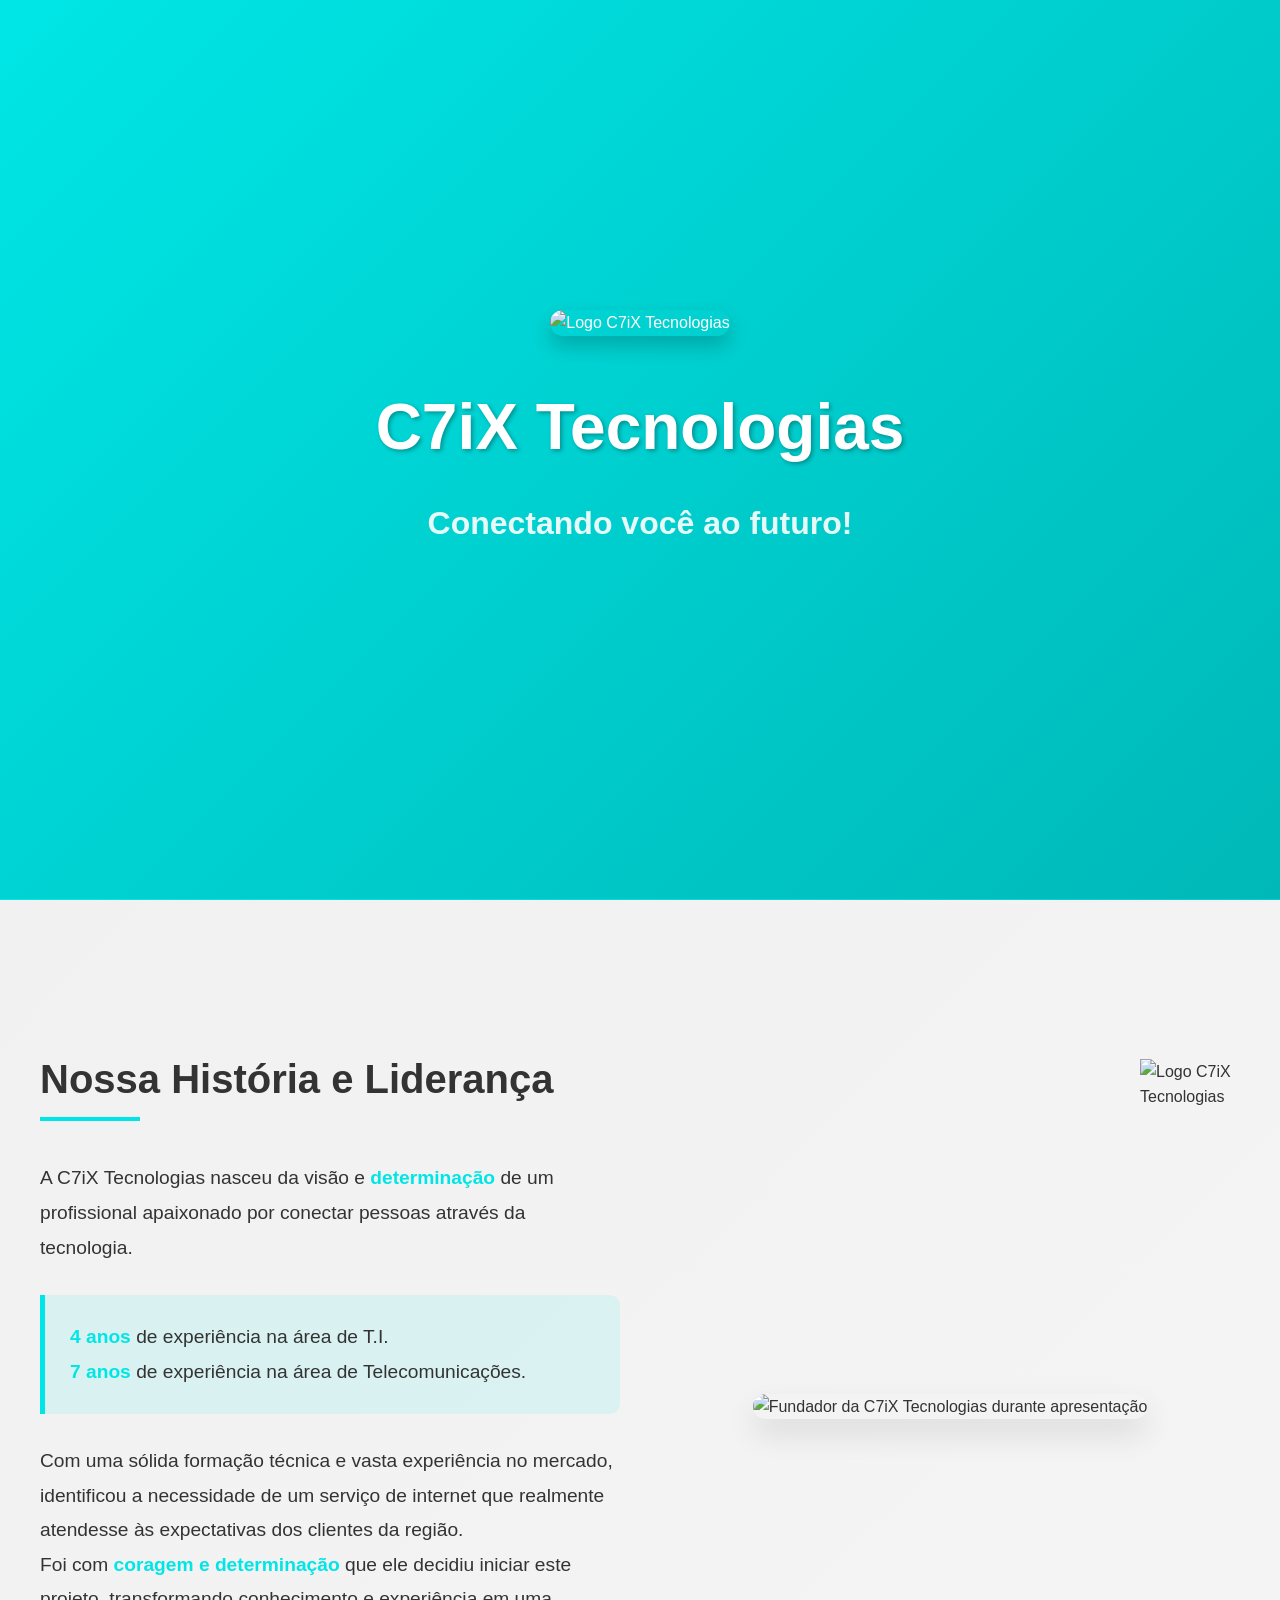
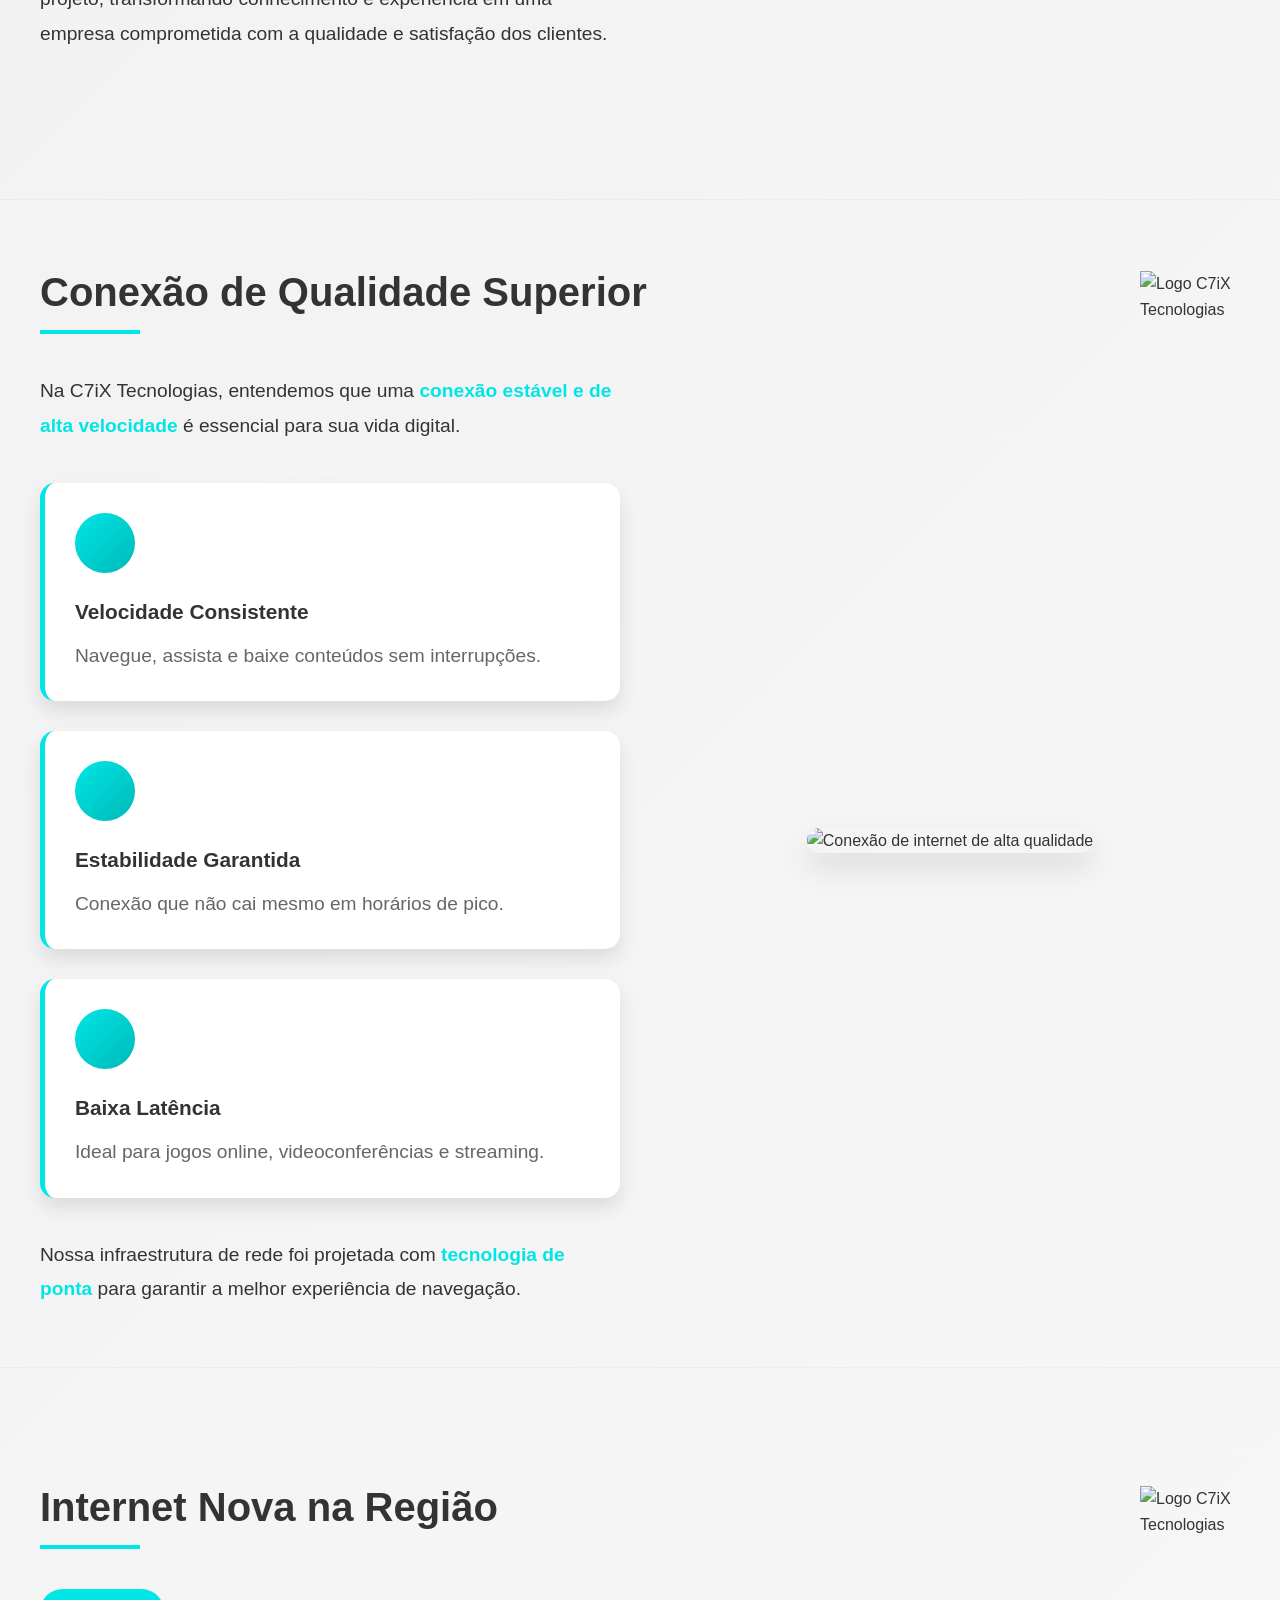
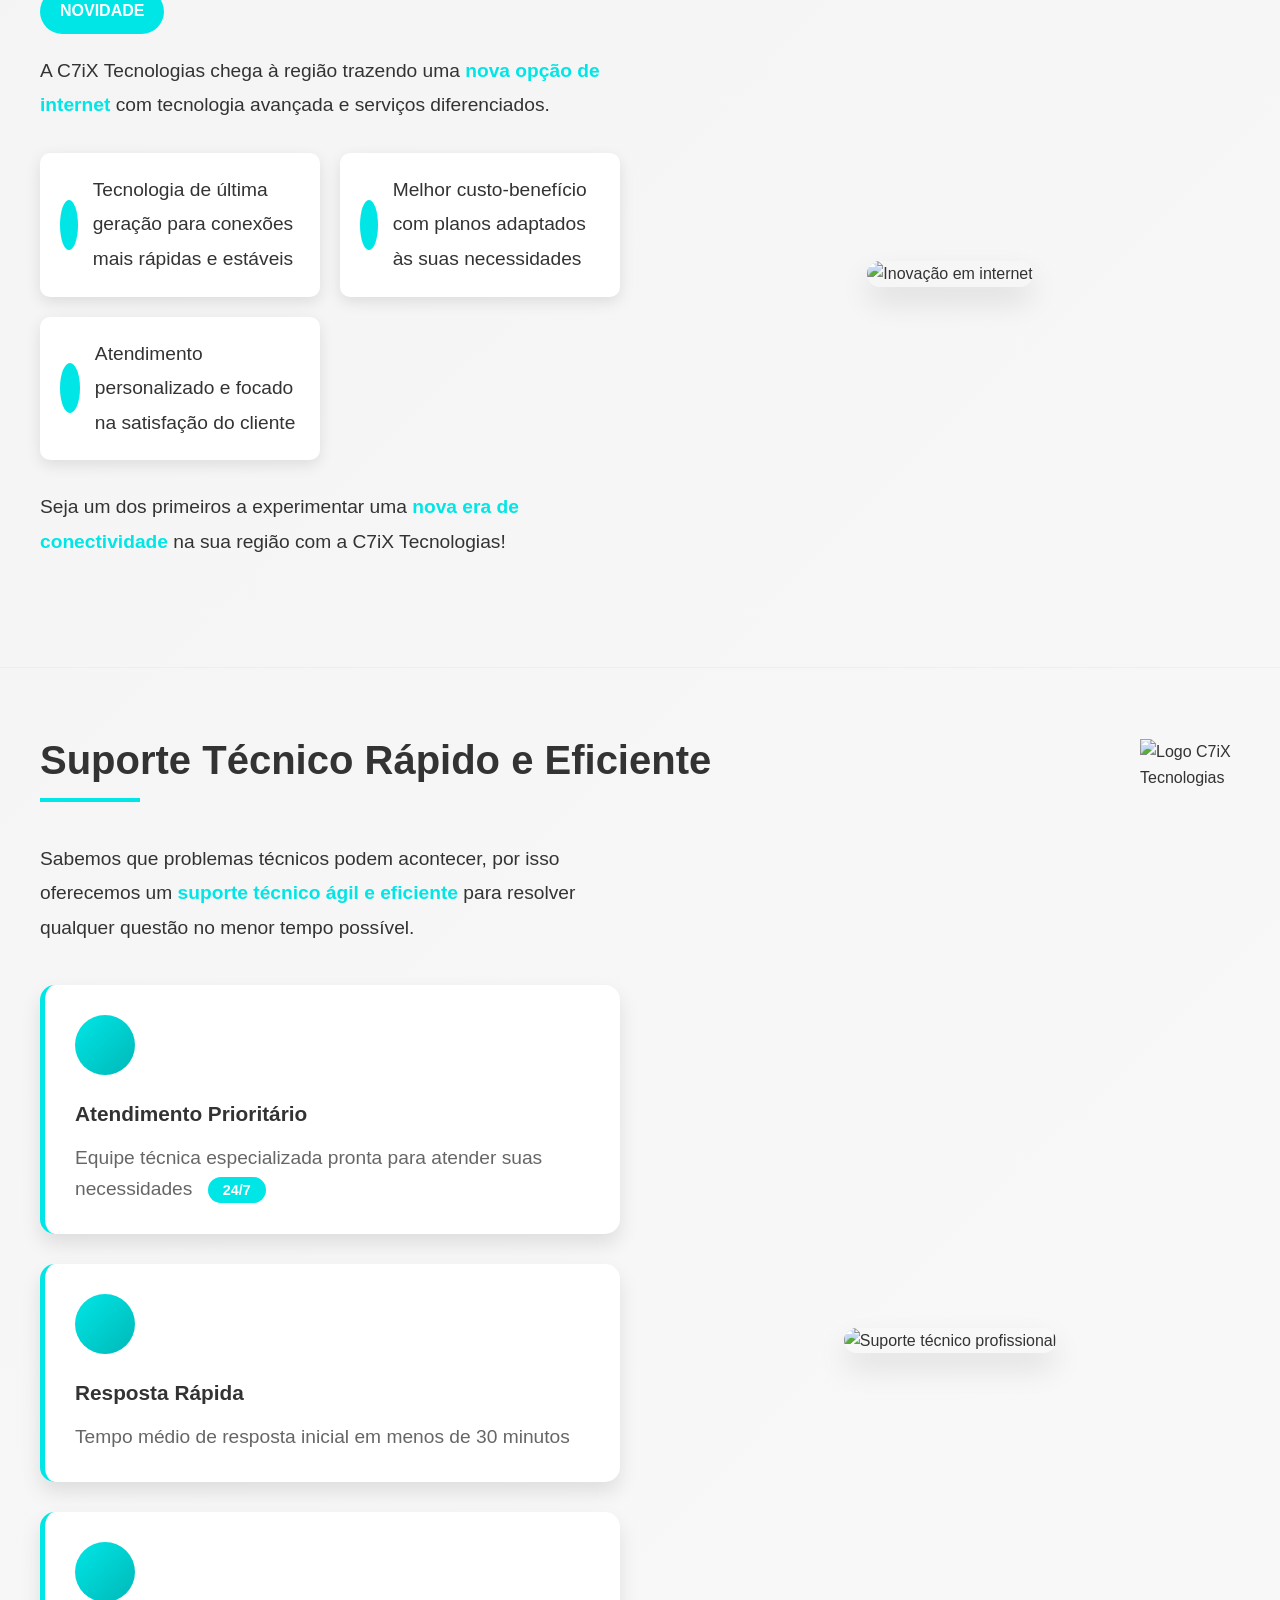
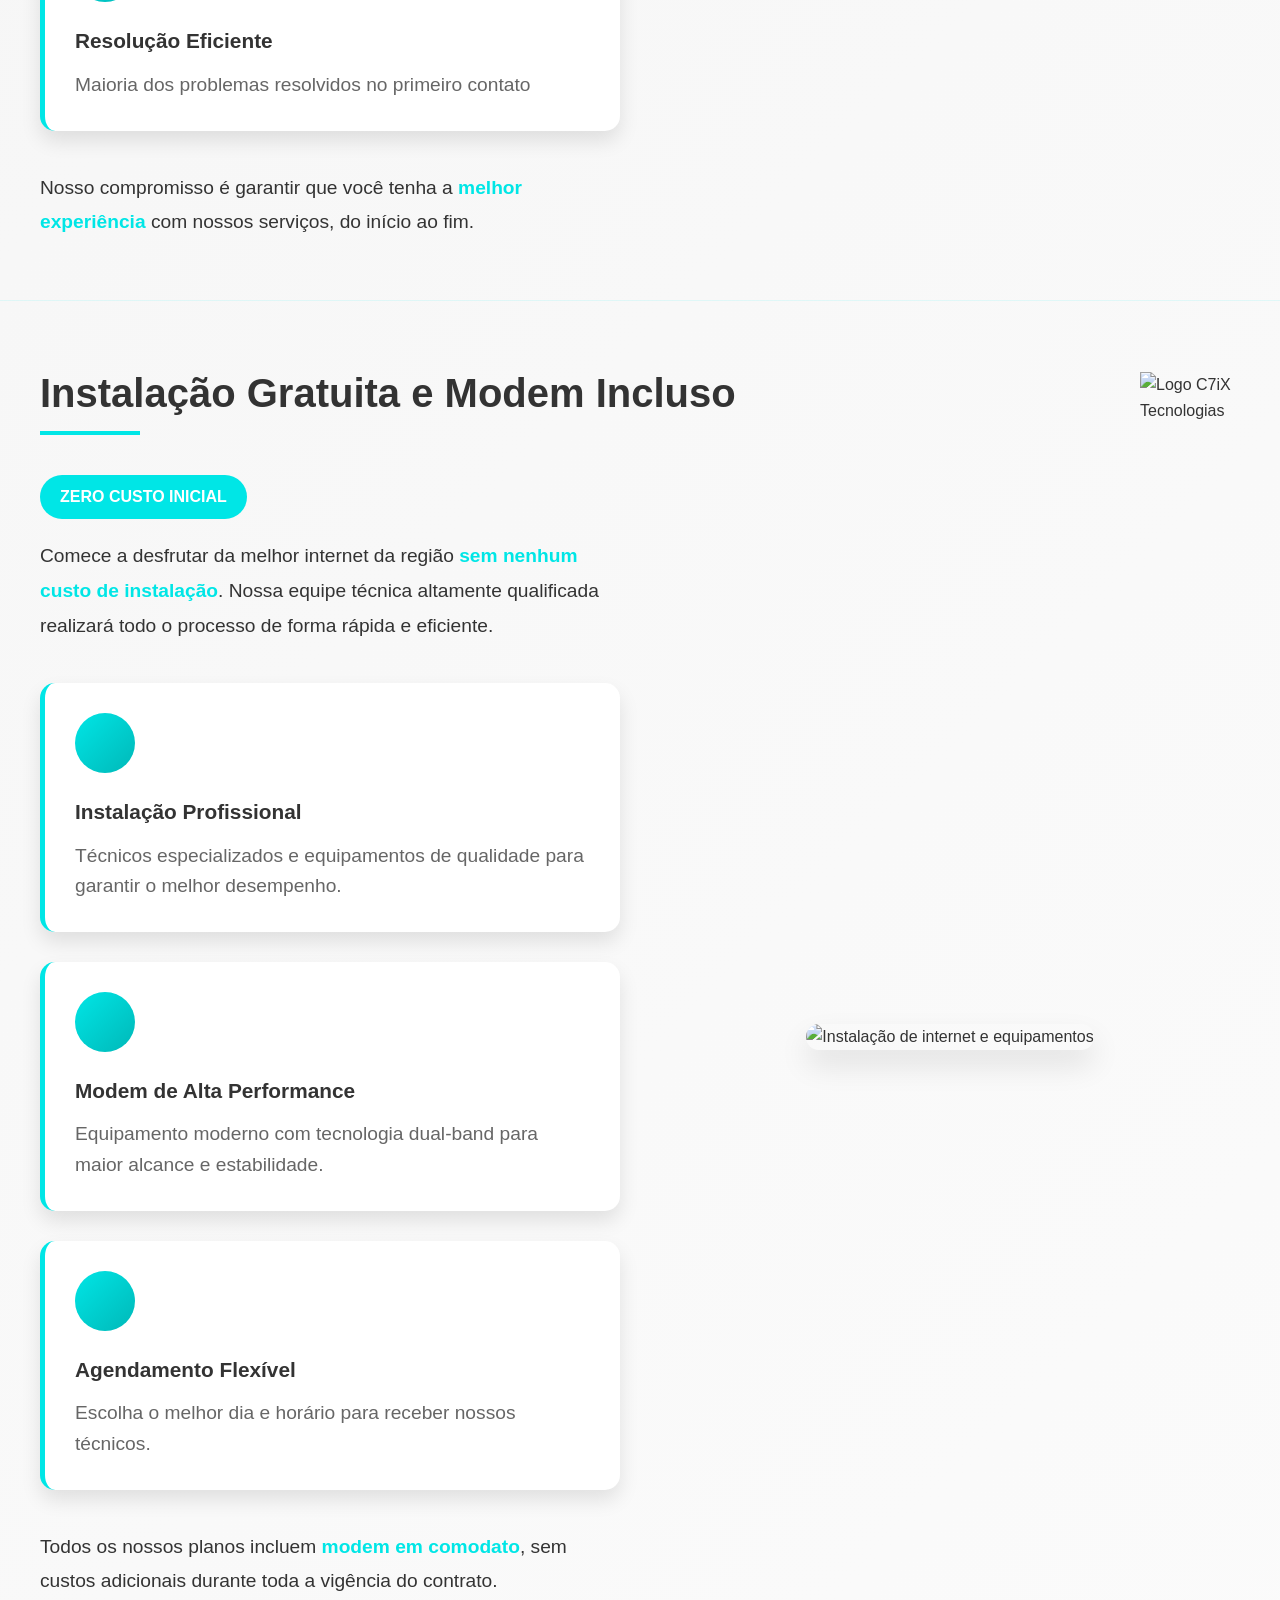
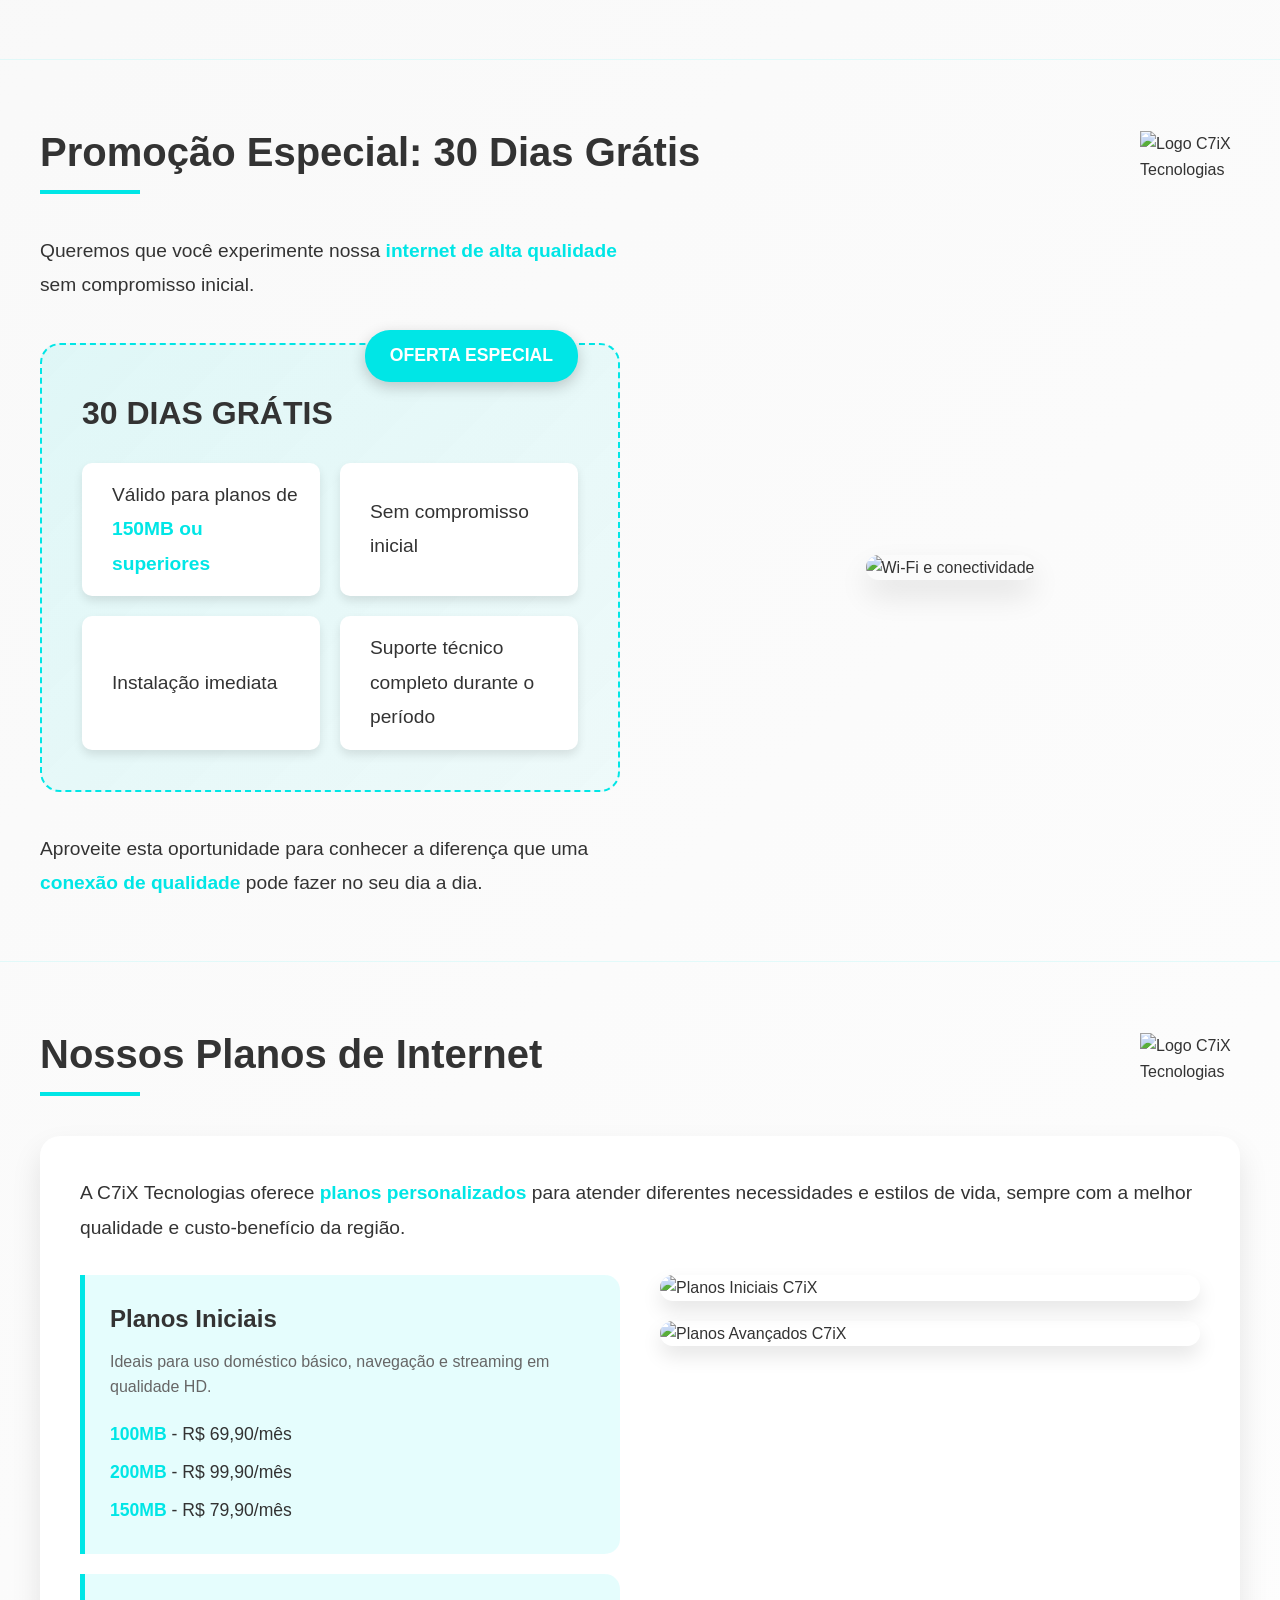
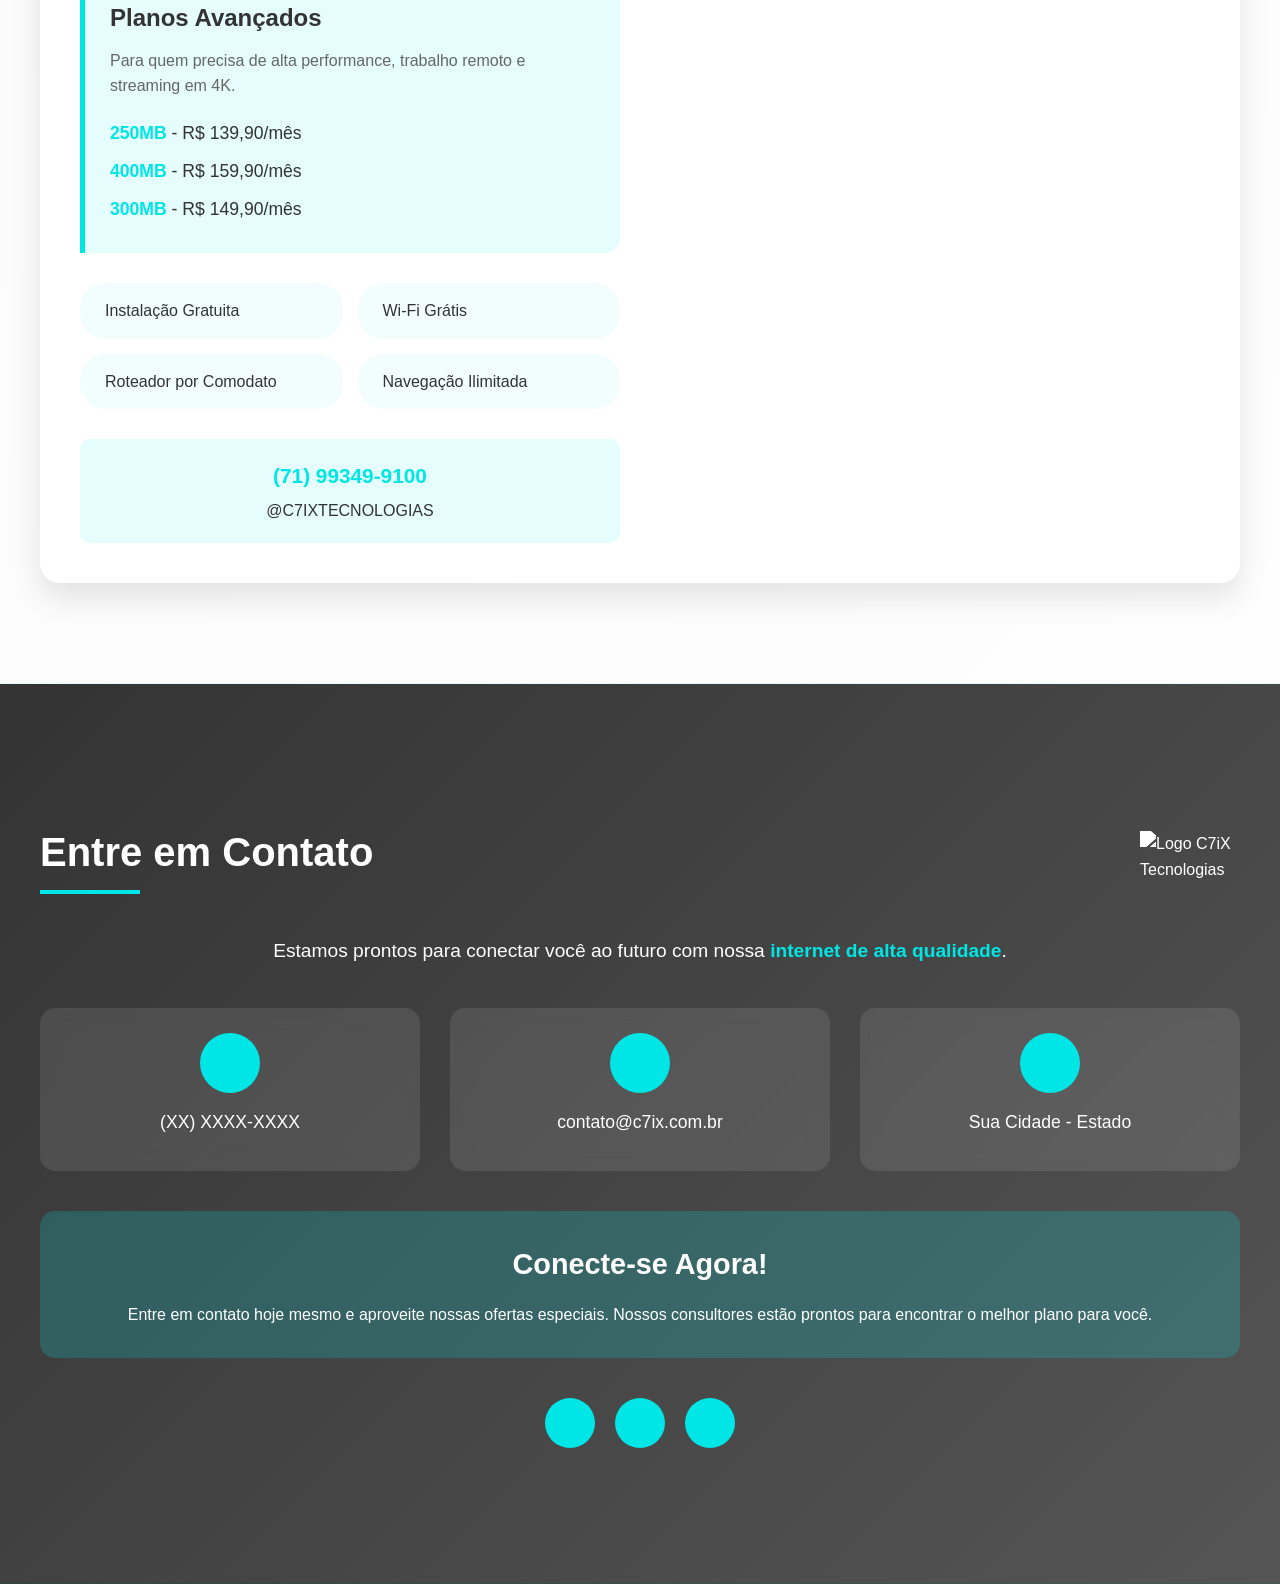
==== commit 5c3ff2ba: "H1" ====
--- a/index.html
+++ b/index.html
@@ -12,10 +12,10 @@
     <section class="section hero-section">
         <div class="container">
             <div class="logo-container">
-                <img src="/img/logo5.png" alt="Logo C7iX Tecnologias">
+                <img src="/C7iX-Tecnologias/img/logo5.png" alt="Logo C7iX Tecnologias">
             </div>
             <h1 class="hero-title">C7iX Tecnologias</h1>
-            <h2 class="hero-subtitle">Conectando você ao futuro</h2>
+            <h2 class="hero-subtitle">Conectando você ao futuro!</h2>
         </div>
     </section>
 
@@ -24,7 +24,7 @@
         <div class="container">
             <div class="section-header">
                 <h2 class="section-title">Nossa História e Liderança</h2>
-                <img src="/img/_Logo-removebg-preview.png" alt="Logo C7iX Tecnologias" class="logo">
+                <img src="/C7iX-Tecnologias/img/_Logo-removebg-preview.png" alt="Logo C7iX Tecnologias" class="logo">
             </div>
             <div class="content-grid">
                 <div class="text-content">
@@ -51,7 +51,7 @@
         <div class="container">
             <div class="section-header">
                 <h2 class="section-title">Conexão de Qualidade Superior</h2>
-                <img src="/img/_Logo-removebg-preview.png" alt="Logo C7iX Tecnologias" class="logo">
+                <img src="/C7iX-Tecnologias/img/_Logo-removebg-preview.png" alt="Logo C7iX Tecnologias" class="logo">
             </div>
             <div class="content-grid">
                 <div class="text-content">
@@ -97,7 +97,7 @@
         <div class="container">
             <div class="section-header">
                 <h2 class="section-title">Internet Nova na Região</h2>
-                <img src="/img/_Logo-removebg-preview.png" alt="Logo C7iX Tecnologias" class="logo">
+                <img src="/C7iX-Tecnologias/img/_Logo-removebg-preview.png" alt="Logo C7iX Tecnologias" class="logo">
             </div>
             <div class="content-grid">
                 <div class="text-content">
@@ -144,7 +144,7 @@
         <div class="container">
             <div class="section-header">
                 <h2 class="section-title">Suporte Técnico Rápido e Eficiente</h2>
-                <img src="/img/_Logo-removebg-preview.png" alt="Logo C7iX Tecnologias" class="logo">
+                <img src="/C7iX-Tecnologias/img/_Logo-removebg-preview.png" alt="Logo C7iX Tecnologias" class="logo">
             </div>
             <div class="content-grid">
                 <div class="text-content">
@@ -190,7 +190,7 @@
         <div class="container">
             <div class="section-header">
                 <h2 class="section-title">Instalação Gratuita e Modem Incluso</h2>
-                <img src="/img/_Logo-removebg-preview.png" alt="Logo C7iX Tecnologias" class="logo">
+                <img src="/C7iX-Tecnologias/img/_Logo-removebg-preview.png" alt="Logo C7iX Tecnologias" class="logo">
             </div>
             <div class="content-grid">
                 <div class="text-content">
@@ -240,7 +240,7 @@
         <div class="container">
             <div class="section-header">
                 <h2 class="section-title">Promoção Especial: 30 Dias Grátis</h2>
-                <img src="/img/_Logo-removebg-preview.png" alt="Logo C7iX Tecnologias" class="logo">
+                <img src="/C7iX-Tecnologias/img/_Logo-removebg-preview.png" alt="Logo C7iX Tecnologias" class="logo">
             </div>
             <div class="content-grid">
                 <div class="text-content">
@@ -287,7 +287,7 @@
         <div class="container">
             <div class="section-header">
                 <h2 class="section-title">Nossos Planos de Internet</h2>
-                <img src="/img/_Logo-removebg-preview.png" alt="Logo C7iX Tecnologias" class="logo">
+                <img src="/C7iX-Tecnologias/img/_Logo-removebg-preview.png" alt="Logo C7iX Tecnologias" class="logo">
             </div>
             
             <div class="plans-section">
@@ -354,7 +354,7 @@
         <div class="container">
             <div class="section-header">
                 <h2 class="section-title" style="color: white;">Entre em Contato</h2>
-                <img src="/img/_Logo-removebg-preview.png" alt="Logo C7iX Tecnologias" class="logo" style="filter: brightness(0) invert(1);">
+                <img src="/C7iX-Tecnologias/img/_Logo-removebg-preview.png" alt="Logo C7iX Tecnologias" class="logo" style="filter: brightness(0) invert(1);">
             </div>
             
             <div class="text-content" style="text-align: center; margin-bottom: 40px;">
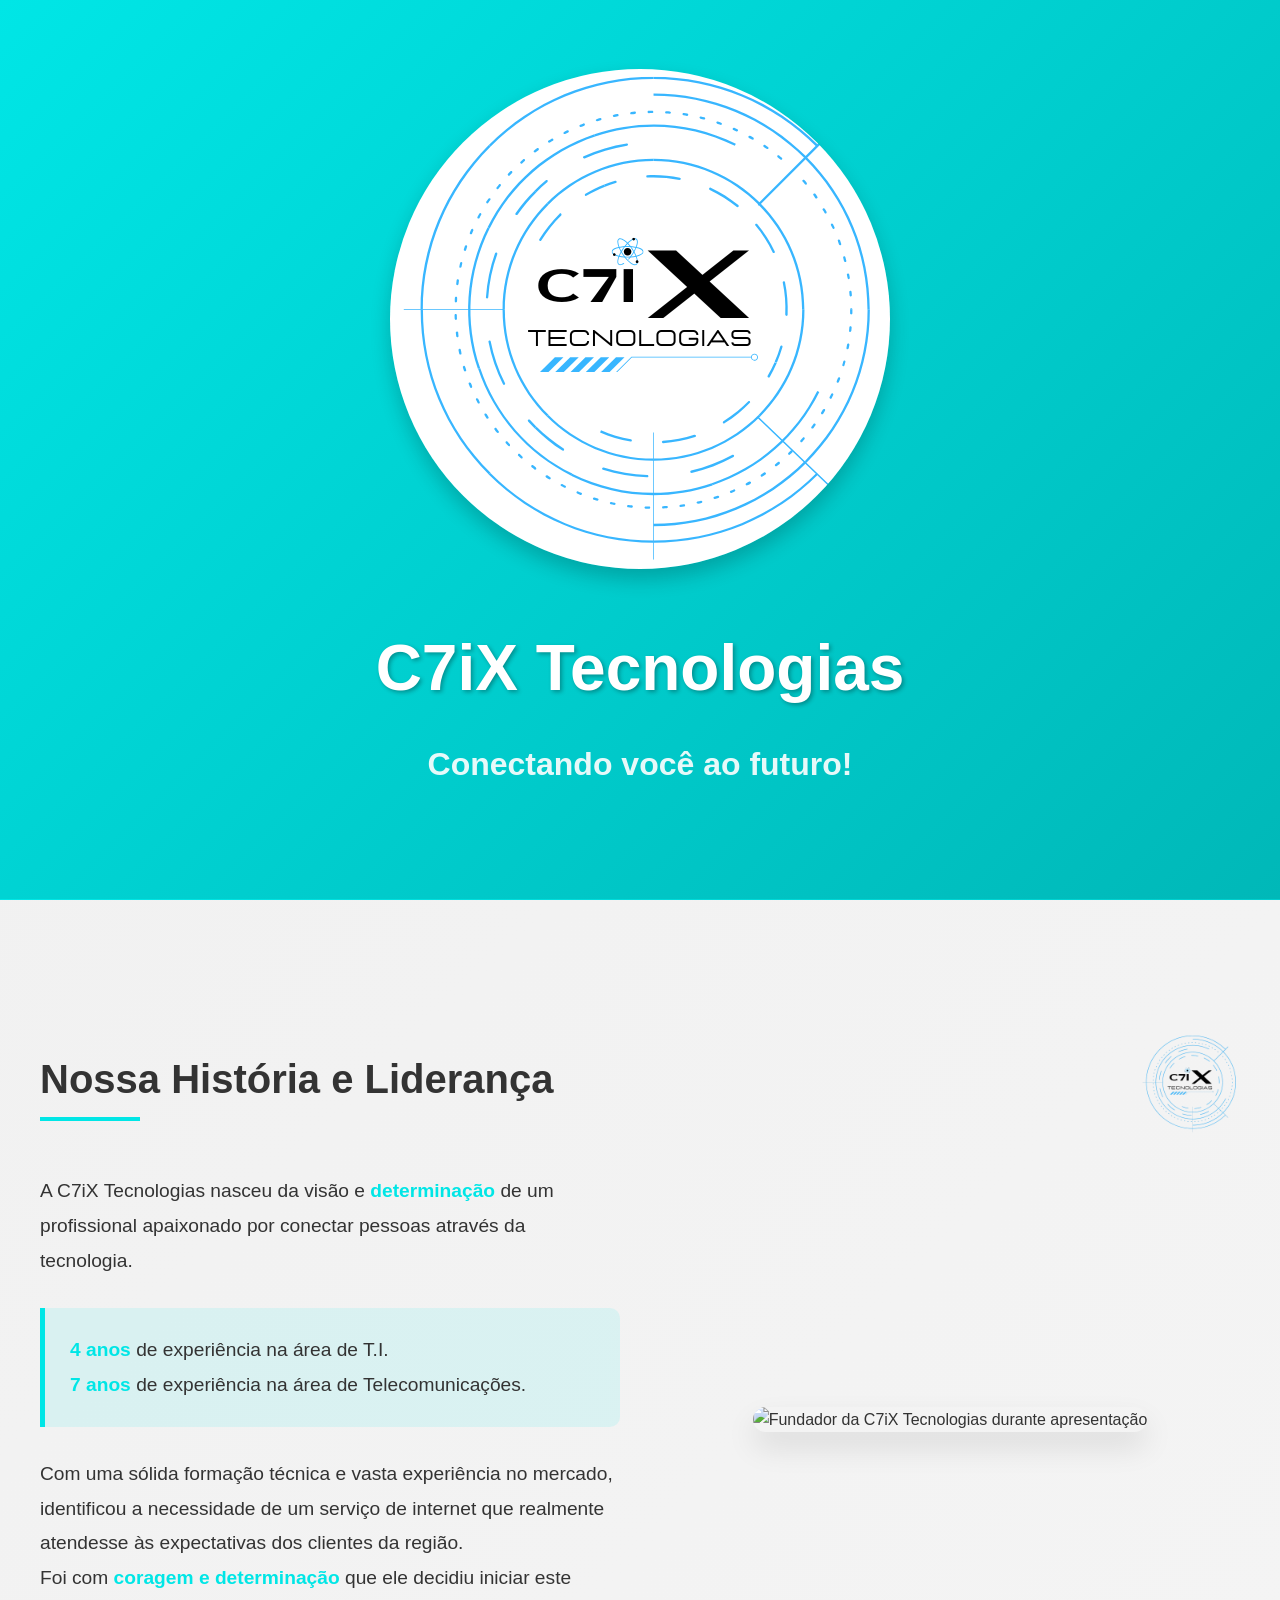
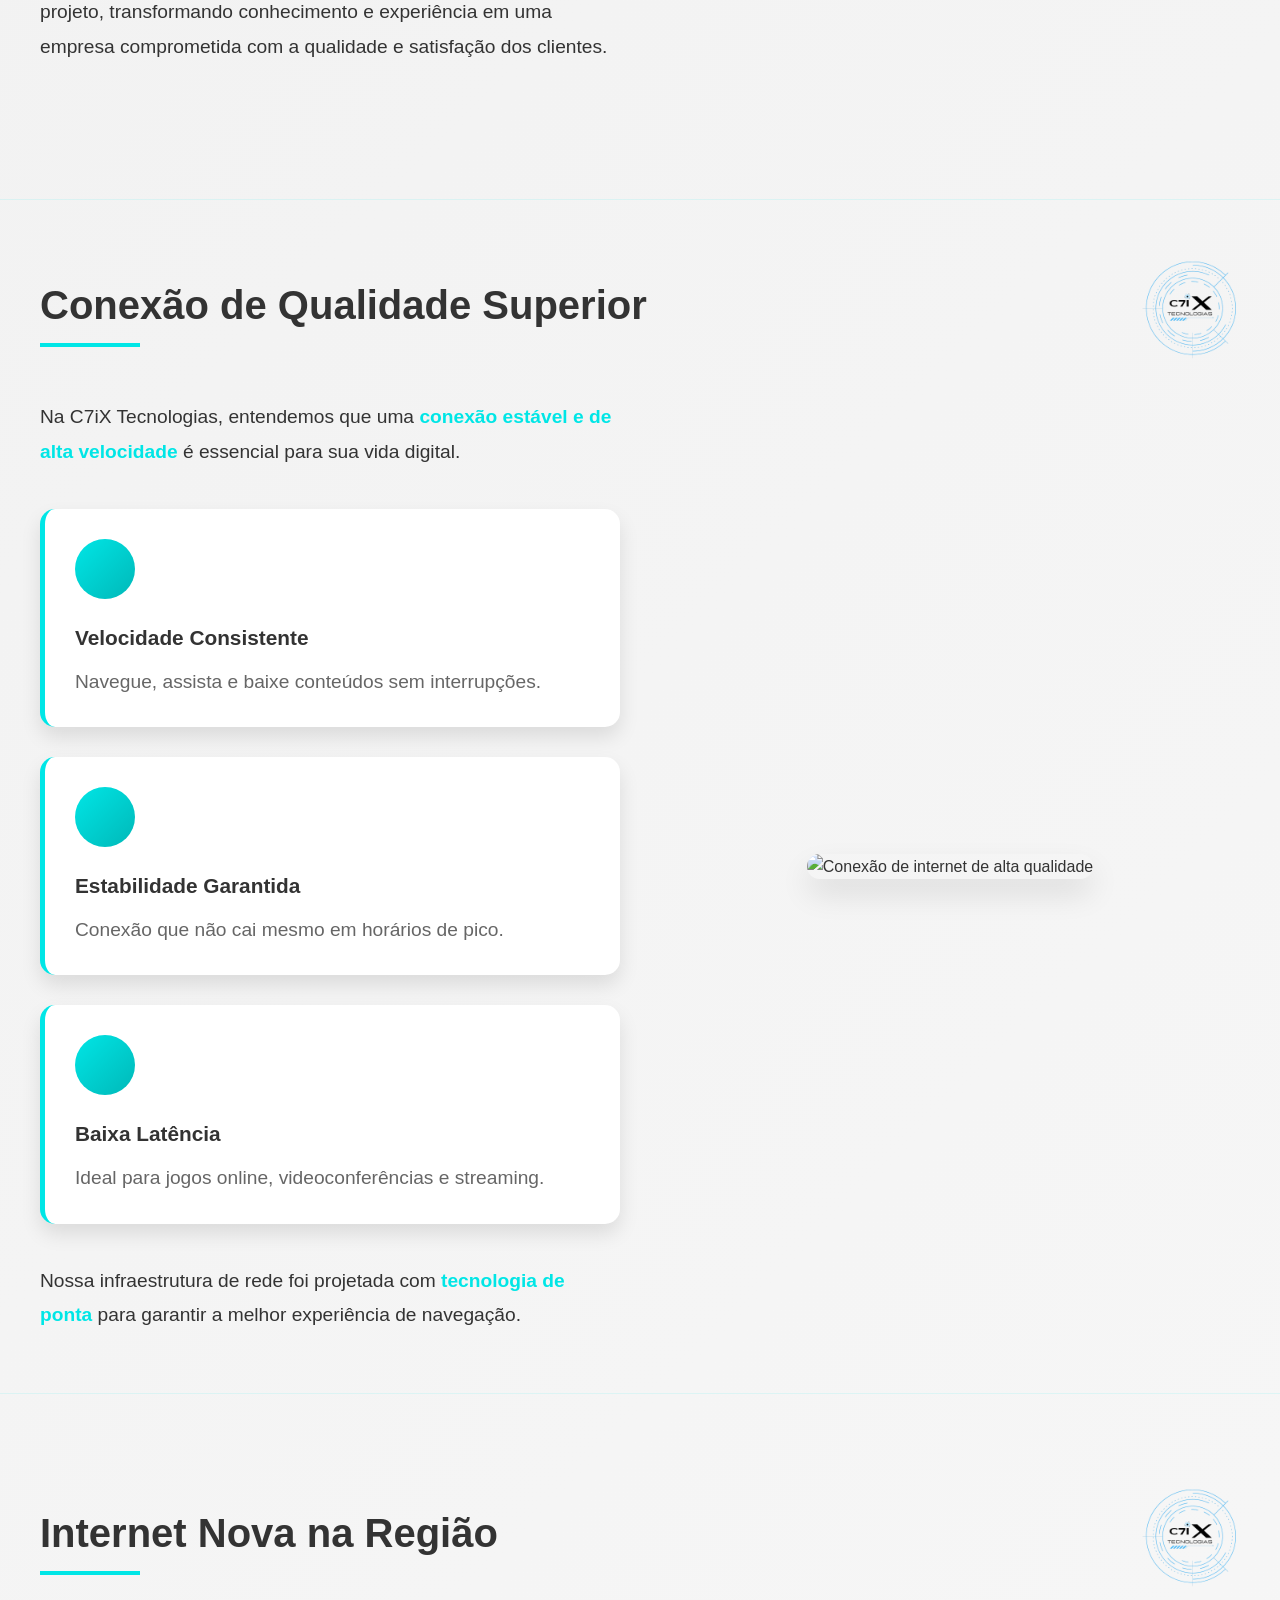
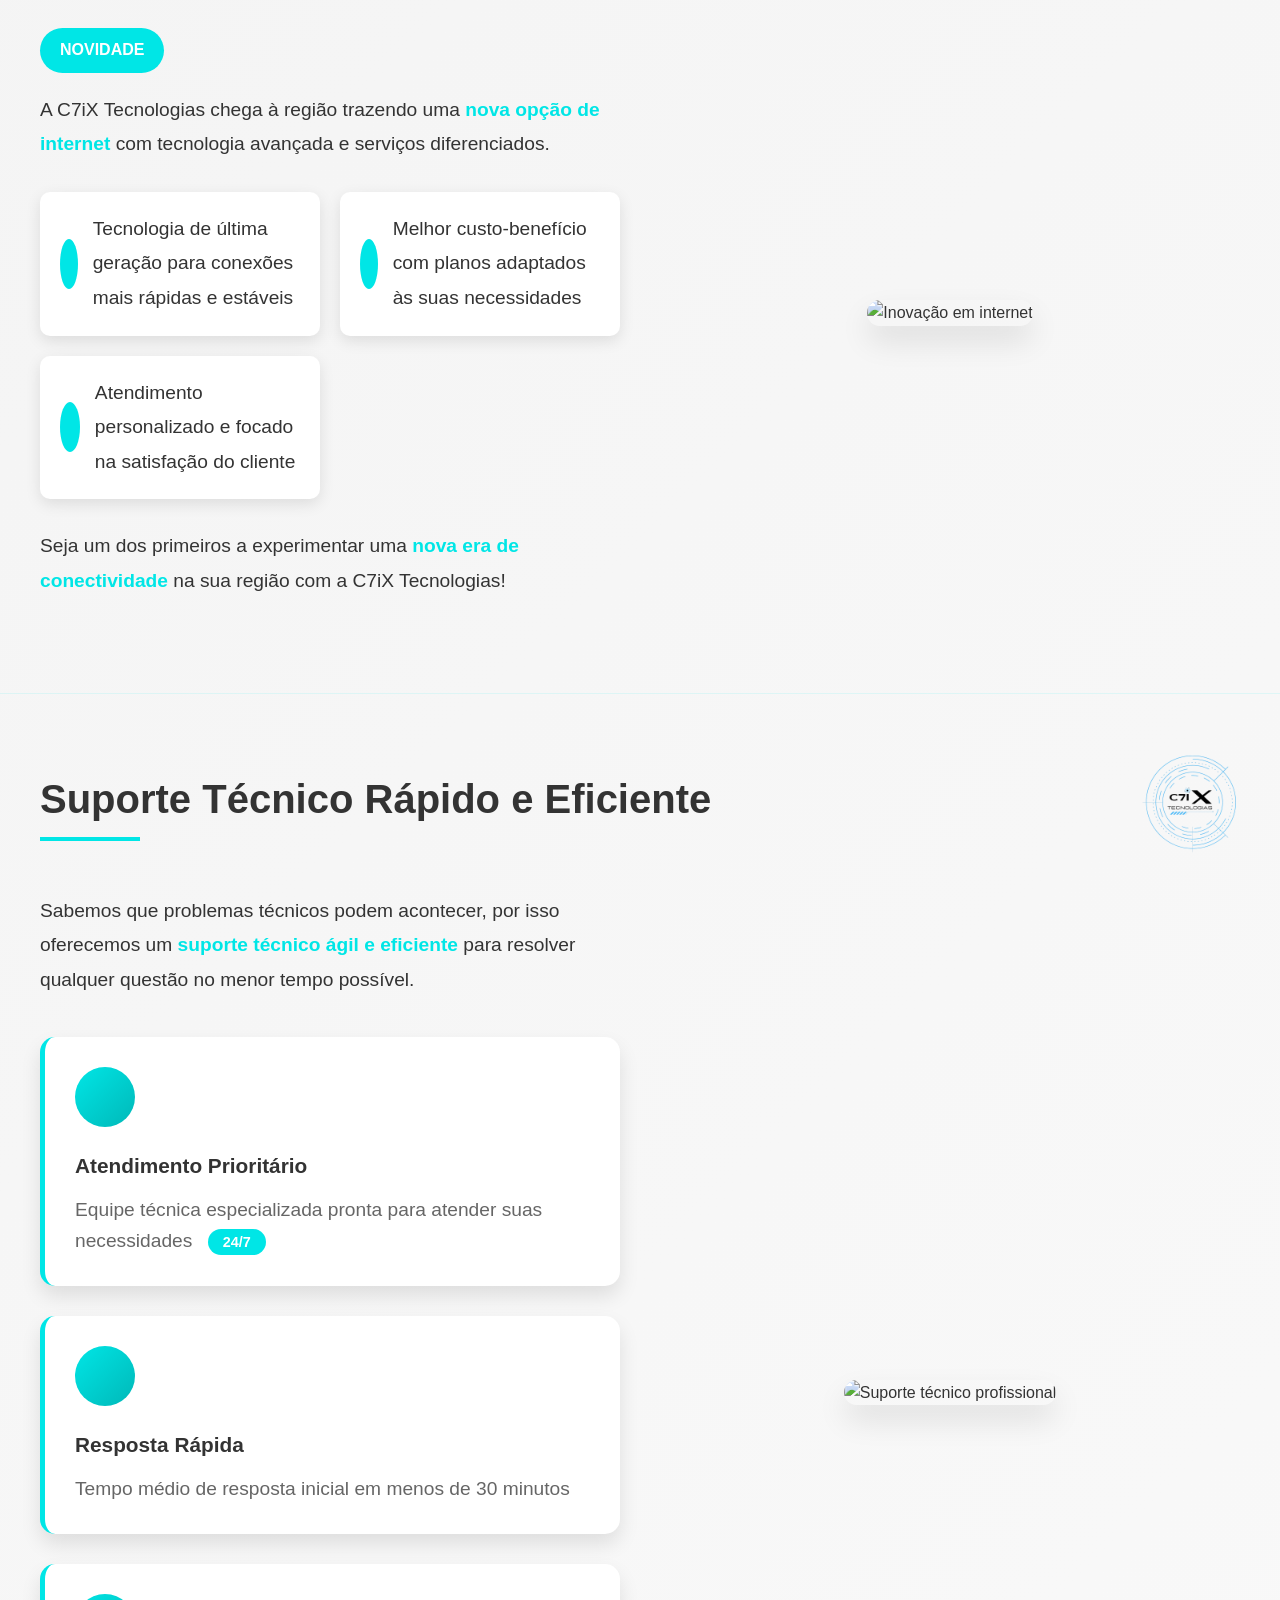
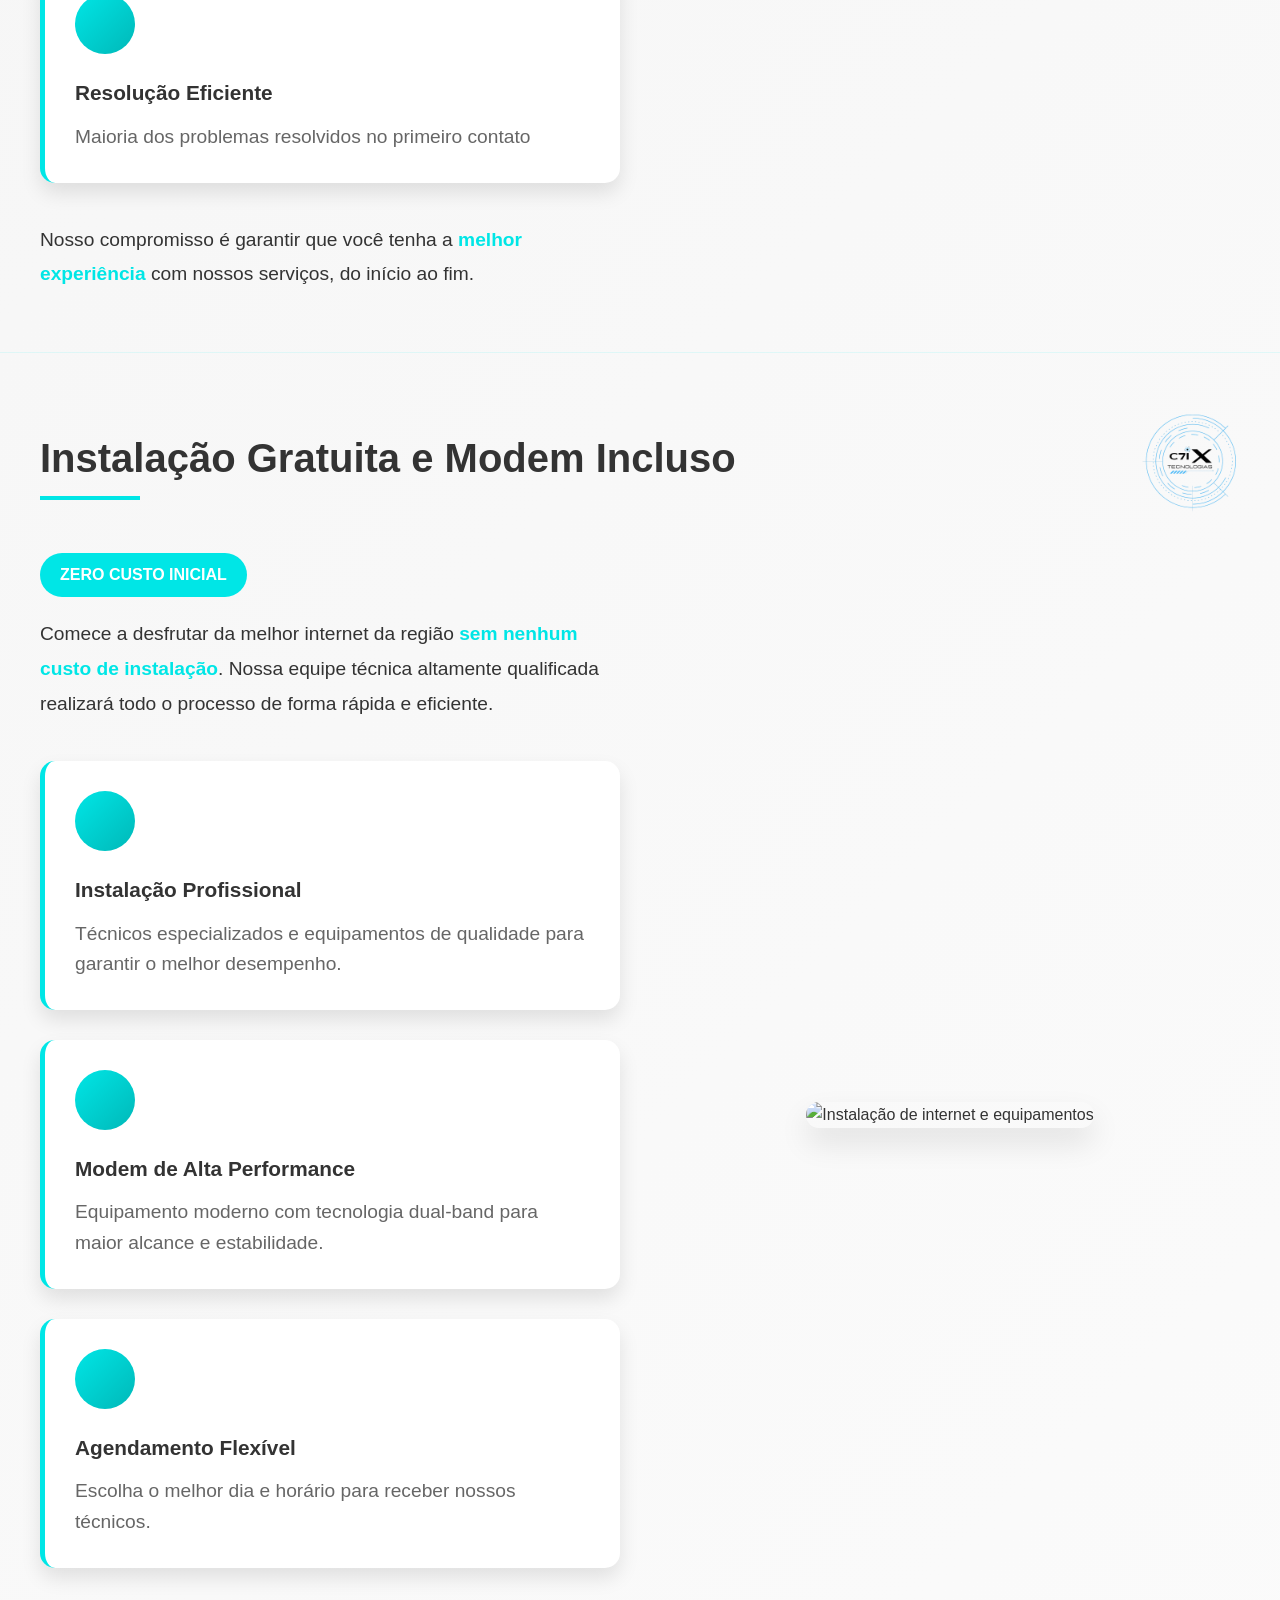
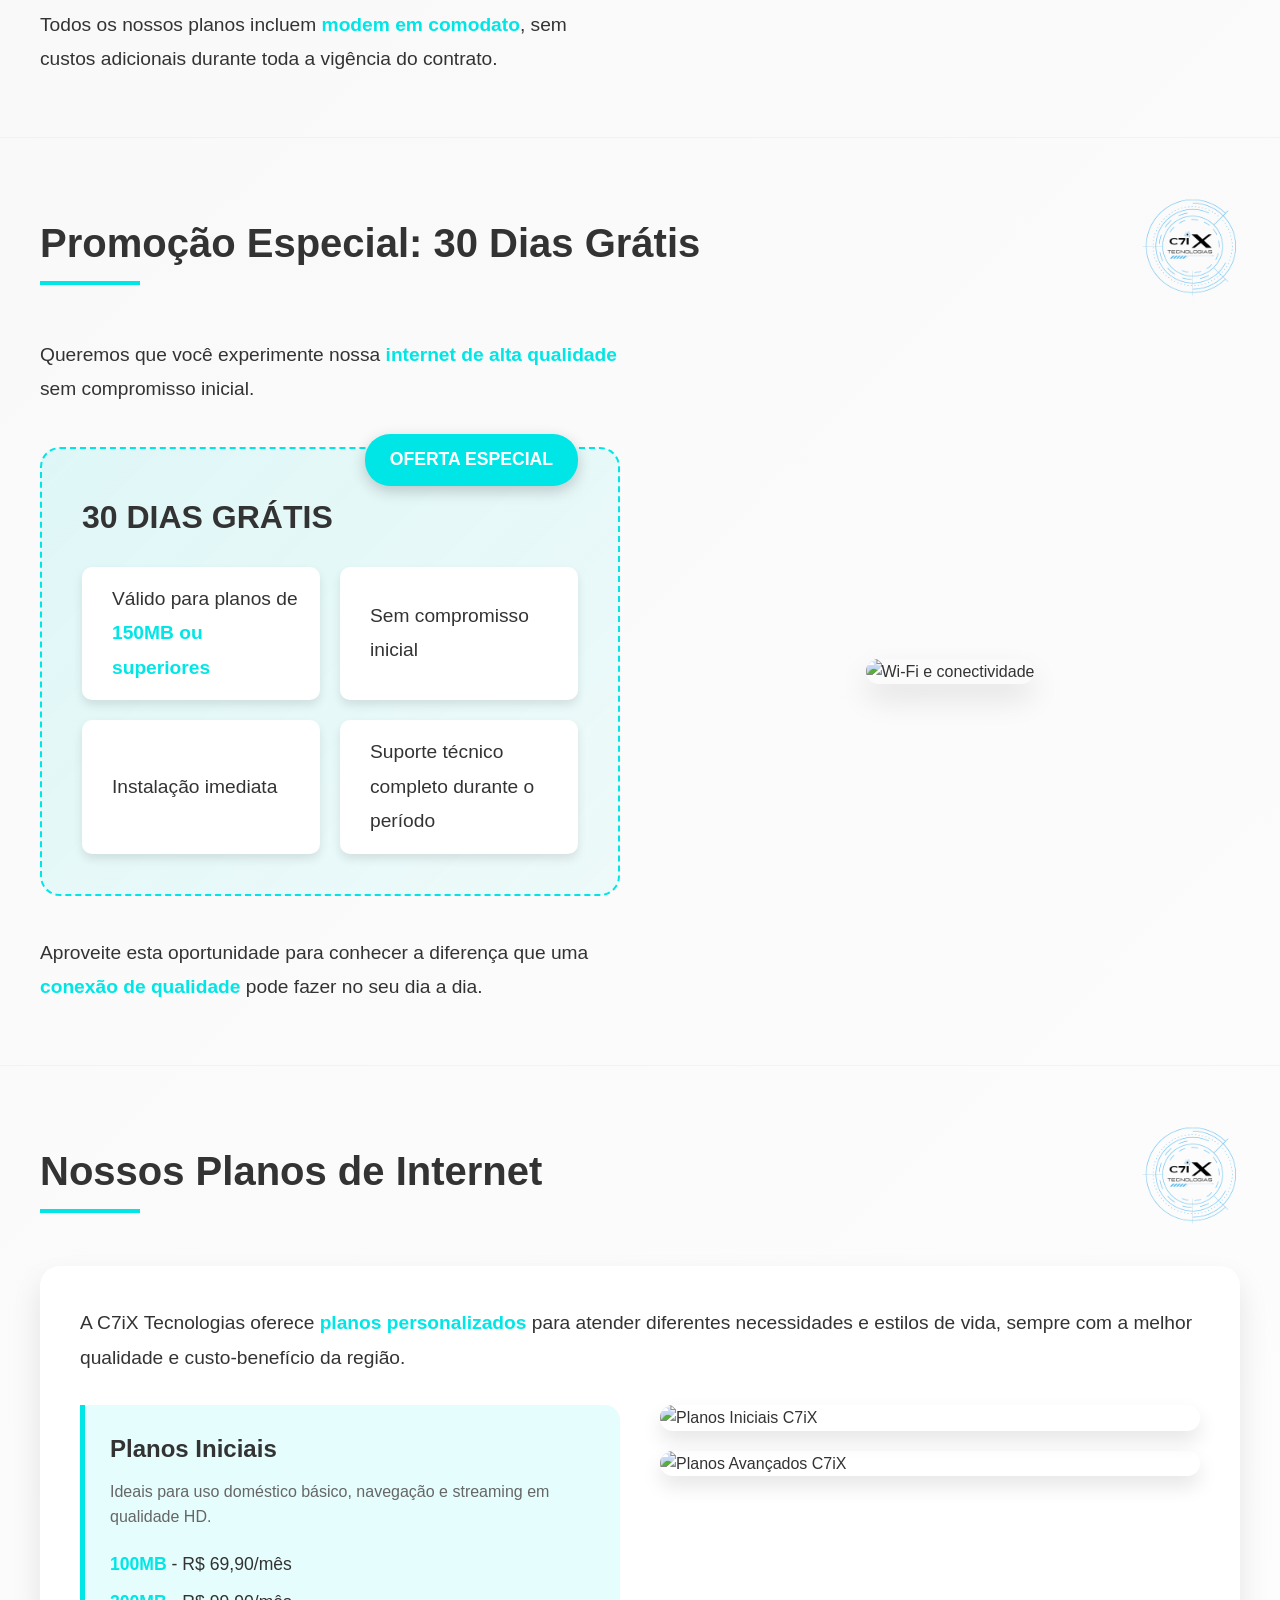
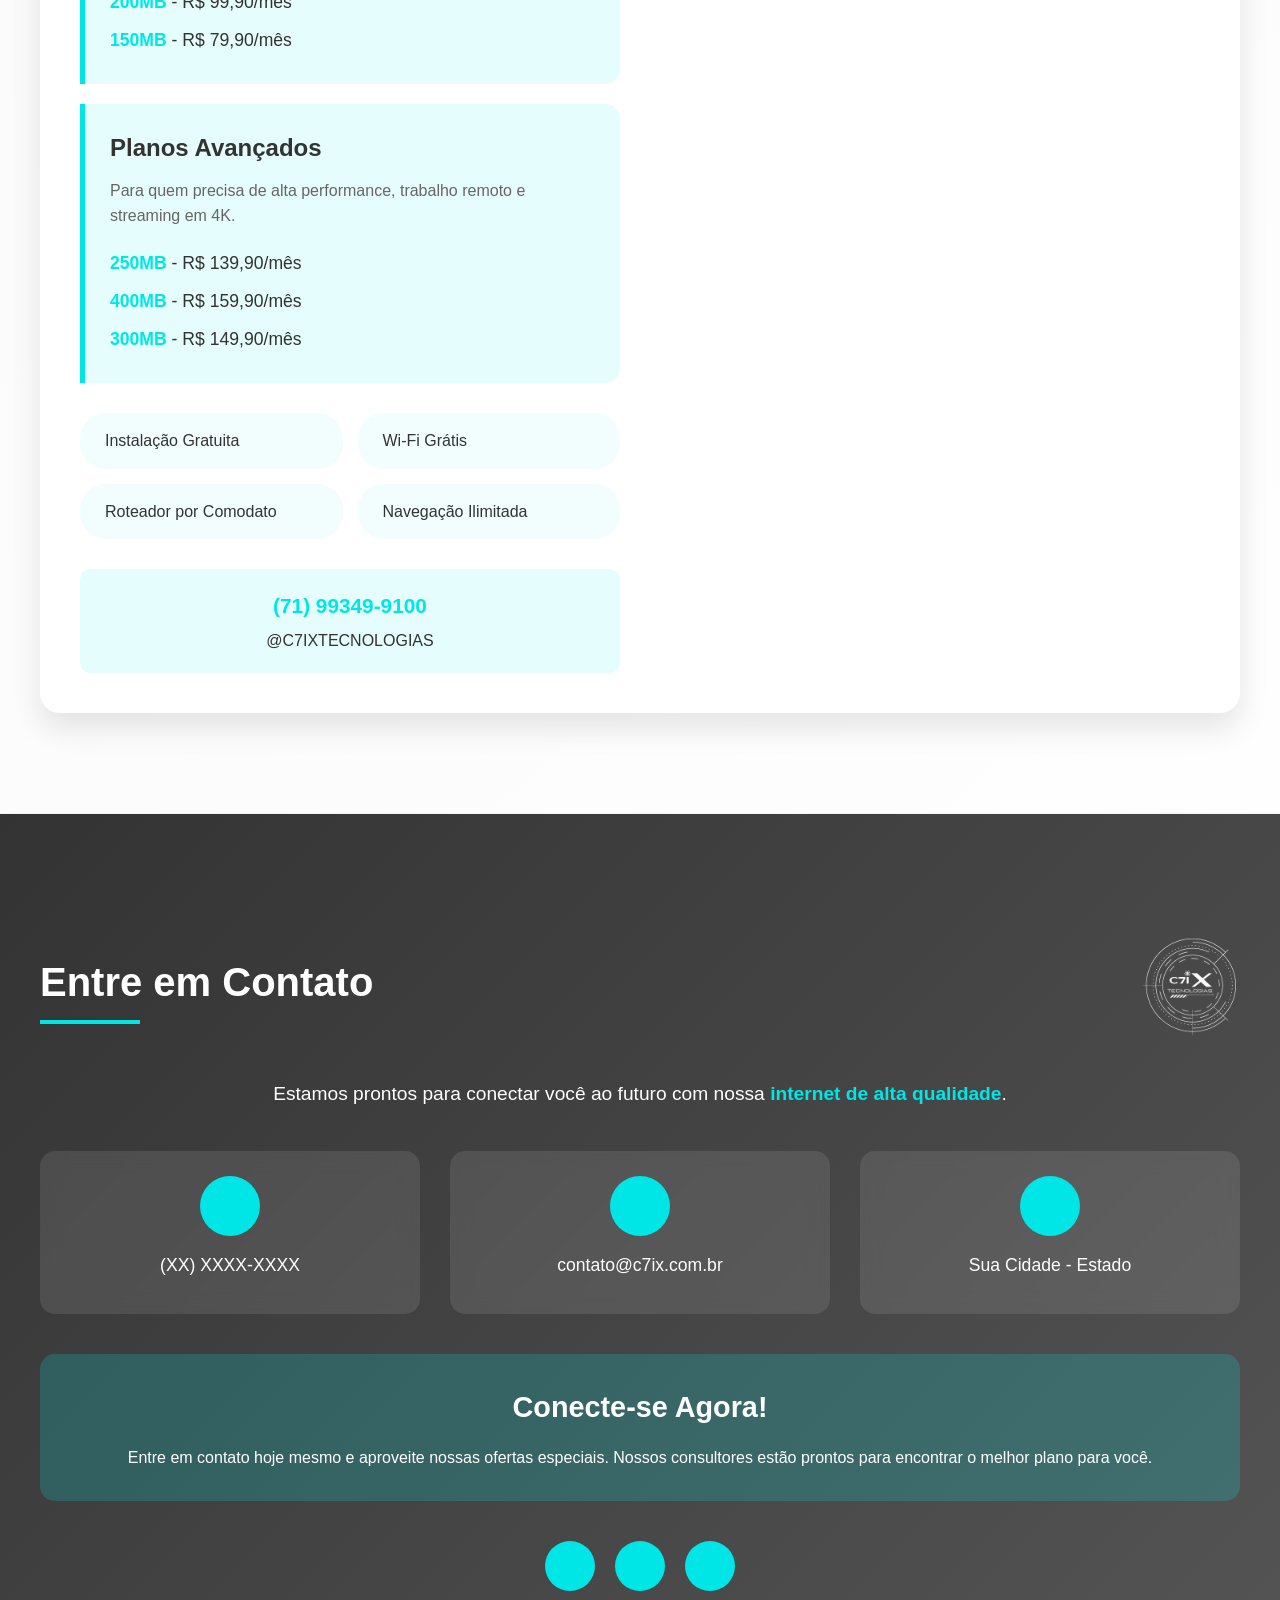
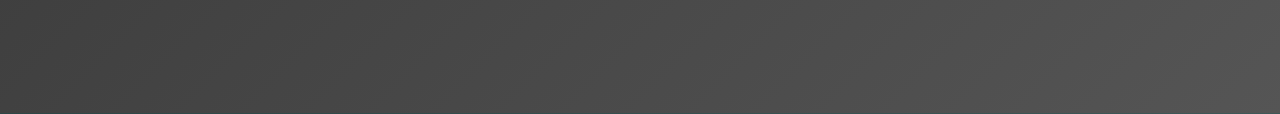
==== commit bfdb972d: "delet folder" ====
--- a/index.html
+++ b/index.html
@@ -12,7 +12,7 @@
     <section class="section hero-section">
         <div class="container">
             <div class="logo-container">
-                <img src="/C7iX-Tecnologias/img/logo5.png" alt="Logo C7iX Tecnologias">
+                <img src="logo5.png" alt="Logo C7iX Tecnologias">
             </div>
             <h1 class="hero-title">C7iX Tecnologias</h1>
             <h2 class="hero-subtitle">Conectando você ao futuro!</h2>
@@ -24,7 +24,7 @@
         <div class="container">
             <div class="section-header">
                 <h2 class="section-title">Nossa História e Liderança</h2>
-                <img src="/C7iX-Tecnologias/img/_Logo-removebg-preview.png" alt="Logo C7iX Tecnologias" class="logo">
+                <img src="logo-removebg-preview.png" alt="Logo C7iX Tecnologias" class="logo">
             </div>
             <div class="content-grid">
                 <div class="text-content">
@@ -51,7 +51,7 @@
         <div class="container">
             <div class="section-header">
                 <h2 class="section-title">Conexão de Qualidade Superior</h2>
-                <img src="/C7iX-Tecnologias/img/_Logo-removebg-preview.png" alt="Logo C7iX Tecnologias" class="logo">
+                <img src="logo-removebg-preview.png" alt="Logo C7iX Tecnologias" class="logo">
             </div>
             <div class="content-grid">
                 <div class="text-content">
@@ -97,7 +97,7 @@
         <div class="container">
             <div class="section-header">
                 <h2 class="section-title">Internet Nova na Região</h2>
-                <img src="/C7iX-Tecnologias/img/_Logo-removebg-preview.png" alt="Logo C7iX Tecnologias" class="logo">
+                <img src="logo-removebg-preview.png" alt="Logo C7iX Tecnologias" class="logo">
             </div>
             <div class="content-grid">
                 <div class="text-content">
@@ -144,7 +144,7 @@
         <div class="container">
             <div class="section-header">
                 <h2 class="section-title">Suporte Técnico Rápido e Eficiente</h2>
-                <img src="/C7iX-Tecnologias/img/_Logo-removebg-preview.png" alt="Logo C7iX Tecnologias" class="logo">
+                <img src="logo-removebg-preview.png" alt="Logo C7iX Tecnologias" class="logo">
             </div>
             <div class="content-grid">
                 <div class="text-content">
@@ -190,7 +190,7 @@
         <div class="container">
             <div class="section-header">
                 <h2 class="section-title">Instalação Gratuita e Modem Incluso</h2>
-                <img src="/C7iX-Tecnologias/img/_Logo-removebg-preview.png" alt="Logo C7iX Tecnologias" class="logo">
+                <img src="logo-removebg-preview.png" alt="Logo C7iX Tecnologias" class="logo">
             </div>
             <div class="content-grid">
                 <div class="text-content">
@@ -240,7 +240,7 @@
         <div class="container">
             <div class="section-header">
                 <h2 class="section-title">Promoção Especial: 30 Dias Grátis</h2>
-                <img src="/C7iX-Tecnologias/img/_Logo-removebg-preview.png" alt="Logo C7iX Tecnologias" class="logo">
+                <img src="logo-removebg-preview.png" alt="Logo C7iX Tecnologias" class="logo">
             </div>
             <div class="content-grid">
                 <div class="text-content">
@@ -287,7 +287,7 @@
         <div class="container">
             <div class="section-header">
                 <h2 class="section-title">Nossos Planos de Internet</h2>
-                <img src="/C7iX-Tecnologias/img/_Logo-removebg-preview.png" alt="Logo C7iX Tecnologias" class="logo">
+                <img src="logo-removebg-preview.png" alt="Logo C7iX Tecnologias" class="logo">
             </div>
             
             <div class="plans-section">
@@ -354,7 +354,7 @@
         <div class="container">
             <div class="section-header">
                 <h2 class="section-title" style="color: white;">Entre em Contato</h2>
-                <img src="/C7iX-Tecnologias/img/_Logo-removebg-preview.png" alt="Logo C7iX Tecnologias" class="logo" style="filter: brightness(0) invert(1);">
+                <img src="logo-removebg-preview.png" alt="Logo C7iX Tecnologias" class="logo" style="filter: brightness(0) invert(1);">
             </div>
             
             <div class="text-content" style="text-align: center; margin-bottom: 40px;">
